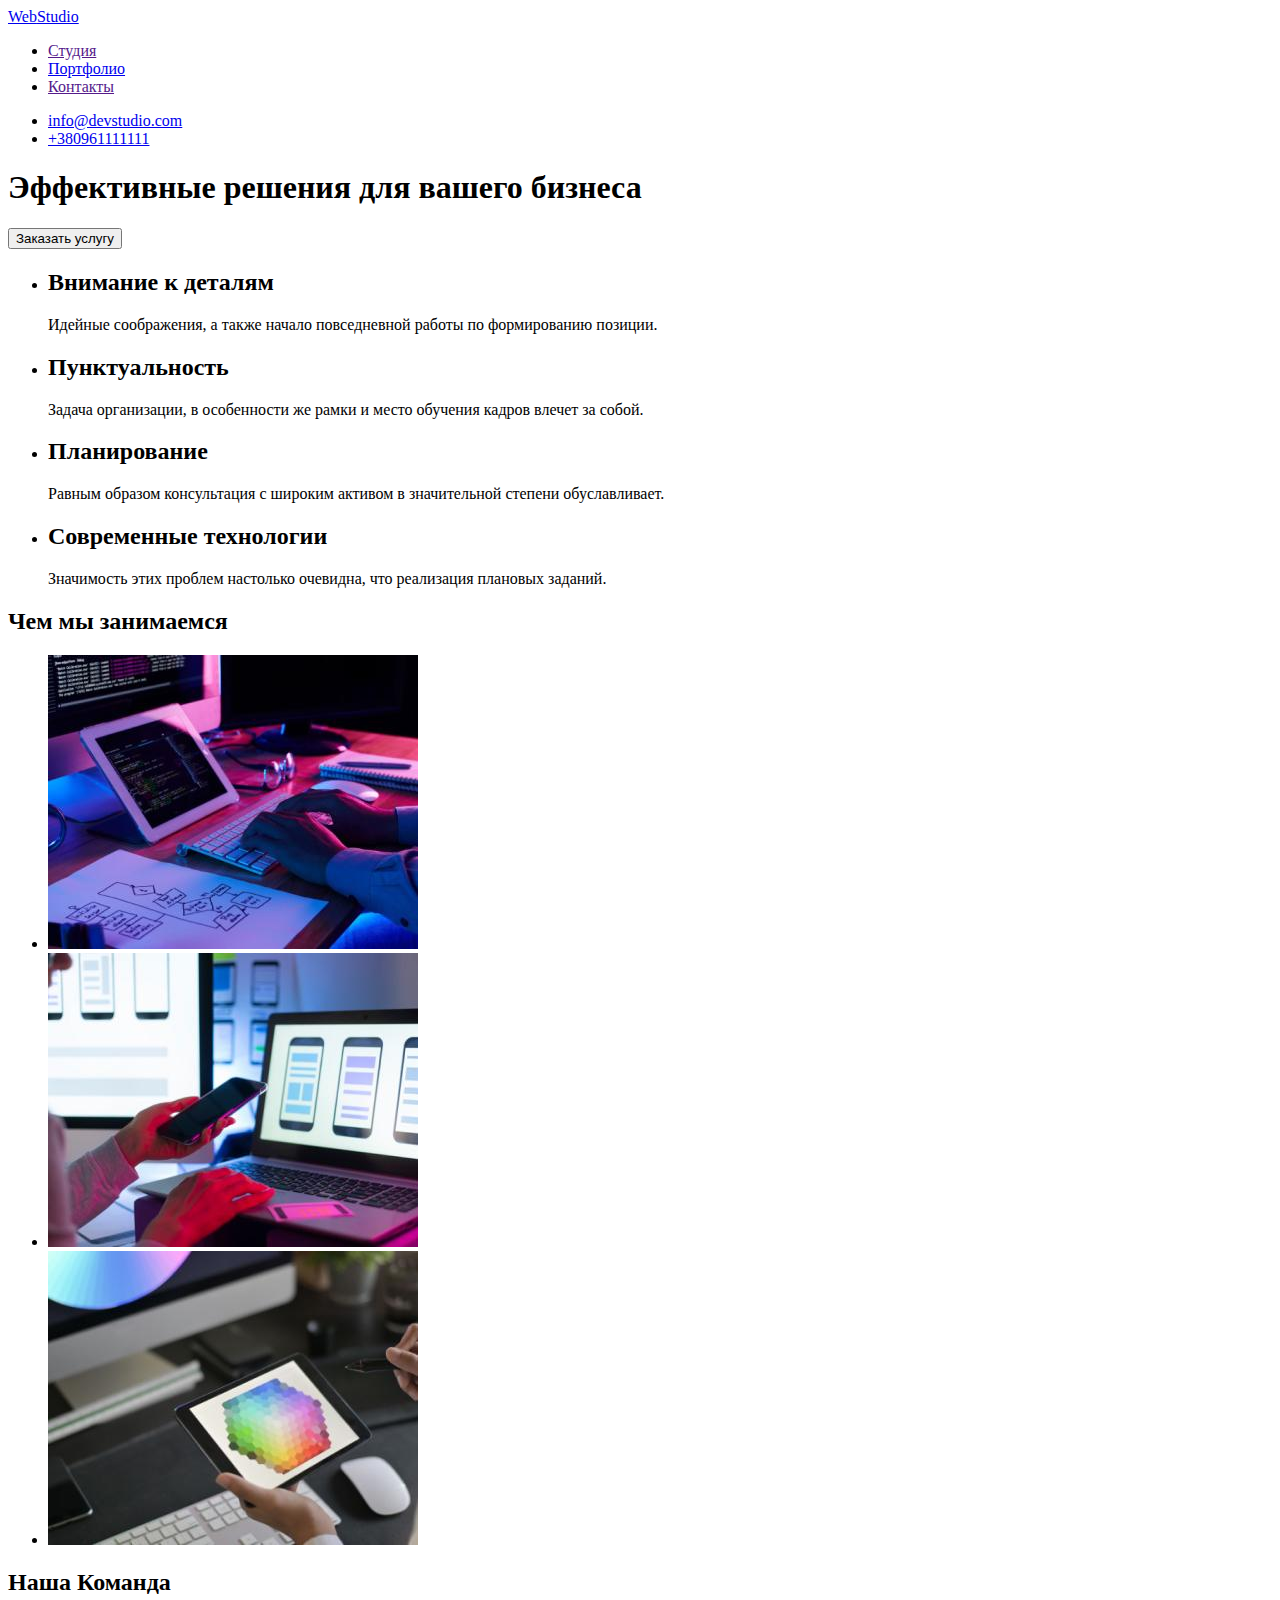
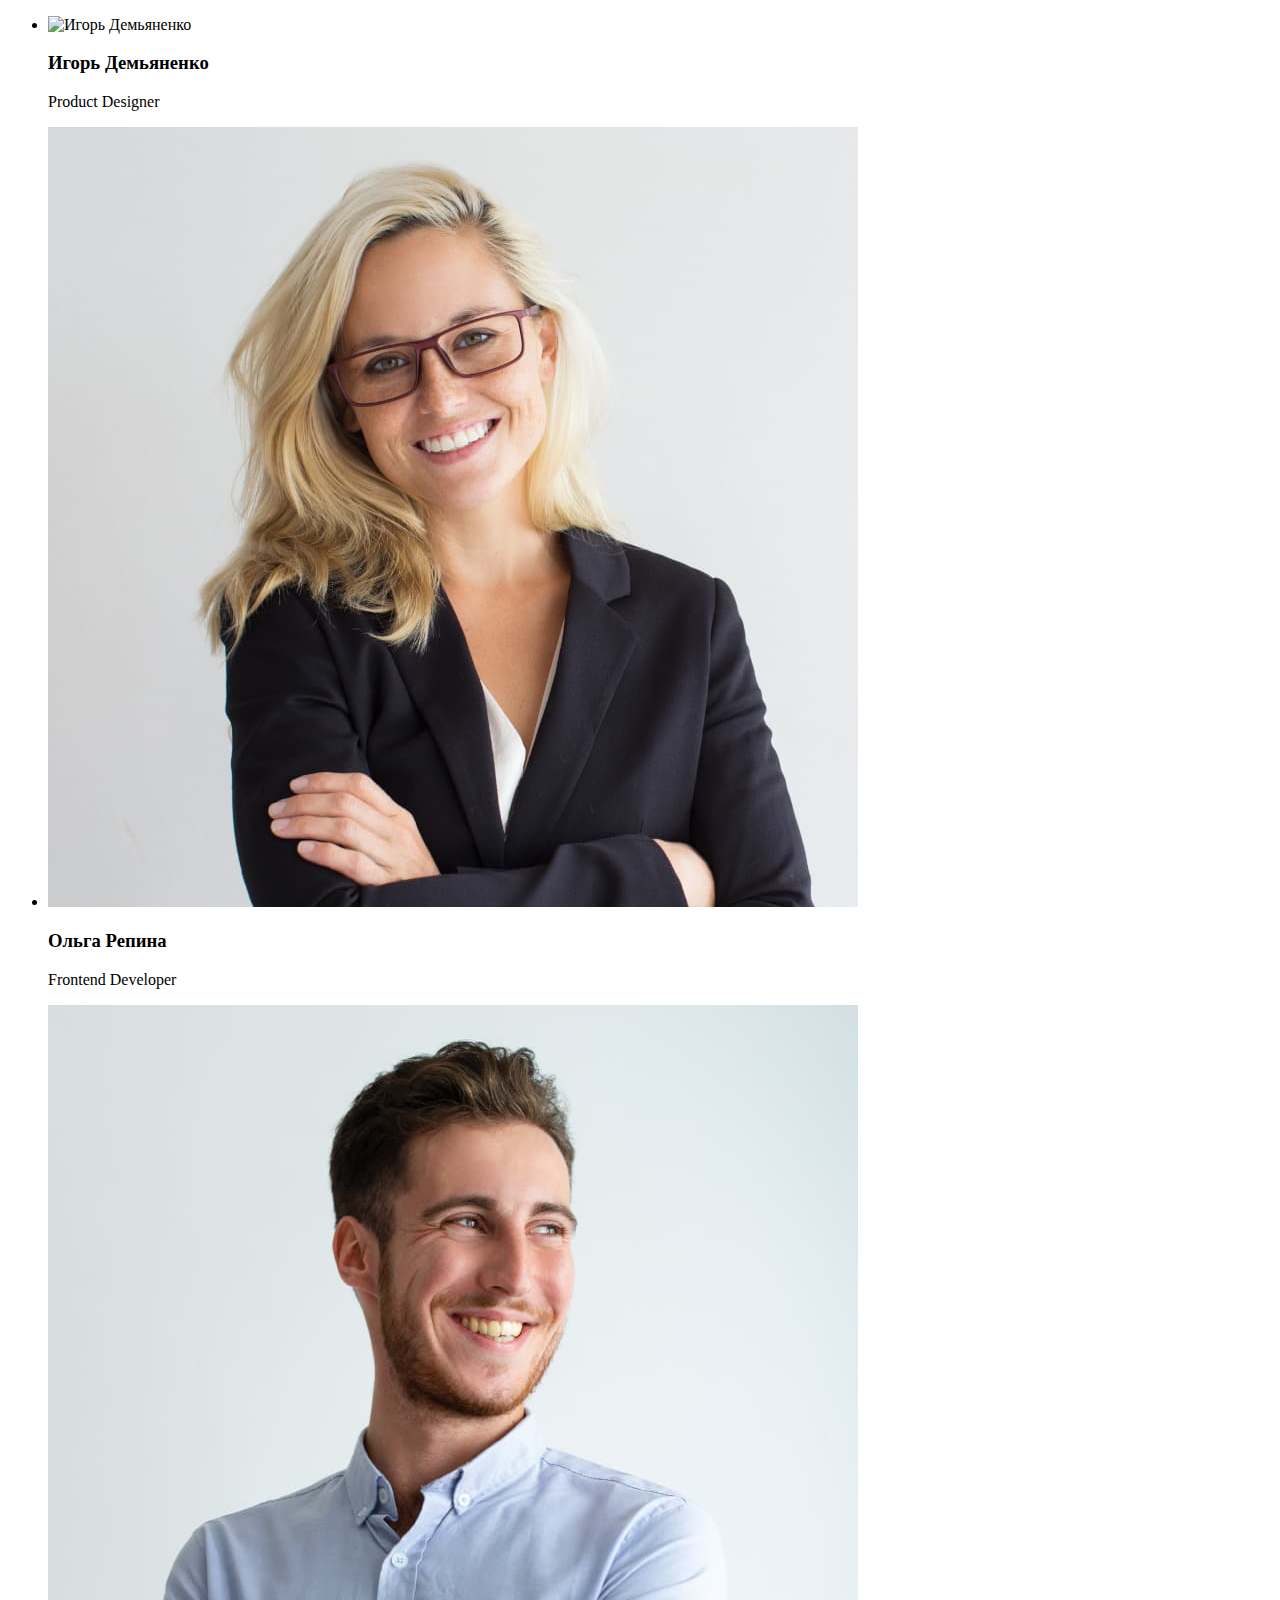
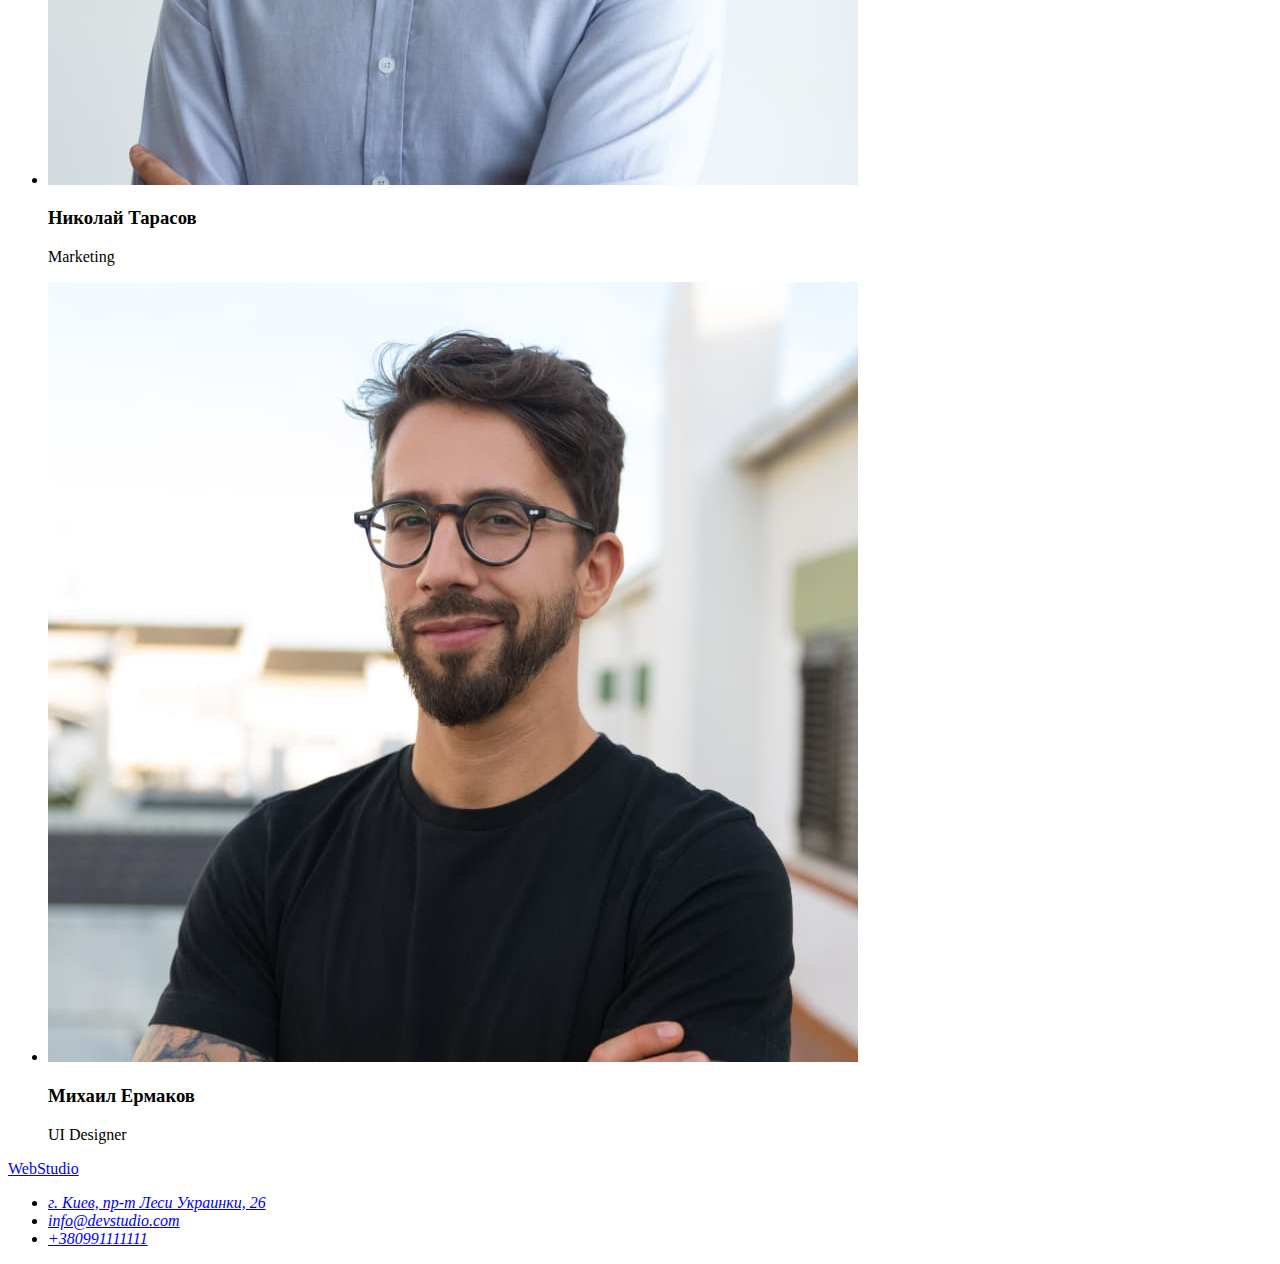
==== index.html @ 1cb9716e "Create index.html" ====
<!DOCTYPE html>
<html lang="ru">

<head>
    <meta charset="UTF-8">
    <meta http-equiv="X-UA-Compatible" content="IE=edge">
    <meta name="viewport" content="width=device-width, initial-scale=1.0">
    <title>Вебстудия полного цикла</title>
    <link rel="preconnect" href="https://fonts.googleapis.com">
    <link rel="preconnect" href="https://fonts.gstatic.com" crossorigin>
    <link
        href="https://fonts.googleapis.com/css2?family=Raleway:wght@700&family=Roboto:ital,wght@0,400;0,500;0,700;0,900;1,400;1,500&display=swap"
        rel="stylesheet">

    <link rel="stylesheet" href="https://cdnjs.cloudflare.com/ajax/libs/modern-normalize/1.1.0/modern-normalize.min.css"
        integrity="sha512-wpPYUAdjBVSE4KJnH1VR1HeZfpl1ub8YT/NKx4PuQ5NmX2tKuGu6U/JRp5y+Y8XG2tV+wKQpNHVUX03MfMFn9Q=="
        crossorigin="anonymous" referrerpolicy="no-referrer" />

    <link rel="stylesheet" href="./css/styles.css">
</head>

<body>

    <header class="header">
        <div class="container header-container">
            <nav class="header-nav">
                <a href="./index.html" lang="en" class="logo logo-header">Web<span>Studio</span></a>
                <ul class="nav-menu list">
                    <li><a class="nav-link link" href="">Студия</a></li>
                    <li><a class="nav-link link" href="./portfolio.html">Портфолио</a></li>
                    <li><a class="nav-link link" href="">Контакты</a></li>
                </ul>
            </nav>
            <div class="header-connect">
                <ul class="contact-menu header">
                    <li class="contact-menu list"><a class="header-mail link"
                            href="mailto:info@devstudio.com">info@devstudio.com</a></li>
                    <li class="contact-menu list"><a class="header-tel link" href="tel:+380961111111">+380961111111</a>
                    </li>
                </ul>
            </div>
        </div>
    </header>

    <main>
        <section class="Hero">
            <h1 class="hero-title">Эффективные решения для вашего бизнеса</h1>
            <button class="btn-light" type="button">Заказать услугу</button>
            <ul class="hero-list">
                <li class="hero-item">
                    <h2 class="pre-title">Внимание к деталям</h2>
                    <p class="after-title">Идейные соображения, а также начало повседневной работы по формированию
                        позиции.</p>
                </li>
                <li>
                    <h2 class="pre-title">Пунктуальность</h2>
                    <p class="after-title">Задача организации, в особенности же рамки и место обучения кадров влечет за
                        собой.</p>
                </li>
                <li class="hero-item">
                    <h2 class="pre-title">Планирование</h2>
                    <p class="after-title">Равным образом консультация с широким активом в значительной степени
                        обуславливает.</p>
                </li>
                <li class="hero-item">
                    <h2 class="pre-title">Современные технологии</h2>
                    <p class="after-title">Значимость этих проблем настолько очевидна, что реализация плановых заданий.
                    </p>
                </li>
            </ul>
        </section>

        <section>
            <h2 class="visually-title">Чем мы занимаемся</h2>
            <ul class="gallery-list list">
                <li class="gallery-item">
                    <img class="gallery-link link" src="./Images/stady1.jpg" alt="Разрабатываем программное обеспечение"
                        width="370" height="294">
                </li>
                <li class="gallery-item">
                    <img class="gallery-link link" src="./Images/stady2.jpg"
                        alt="Адаптируем програмное обеспечение под мобильные телефоны" width="370" height="294">
                </li>
                <li class="gallery-item">
                    <img class="gallery-link link" src="./Images/stady3.jpg" alt="Тестируем программное обеспечение"
                        width="370" height="294">
                </li>
            </ul>
        </section>
        <section>
            <h2 class="visually-title">Наша Команда</h2>
            <ul class="command-list list">
                <li class="command-item">
                    <img class="command-link link" src="./Images/ihor.jpg" alt="Игорь Демьяненко" width="810"
                        height="780">
                    <h3 class="command-name">Игорь Демьяненко</h3>
                    <p class="command-profession" lang="en">Product Designer</p>
                </li>
                <li class="command-item">
                    <img class="command-link link" src="./Images/olga.jpg" alt="Ольга Репина" width="810" height="780">
                    <h3 class="command-name">Ольга Репина</h3>
                    <p class="command-profession" lang="en">Frontend Developer</p>
                </li class="command-item">
                <li>
                    <img class="command-link link" src="./Images/nikolay.jpg" alt="Николай Тарасов" width="810"
                        height="780">
                    <h3 class="command-name">Николай Тарасов</h3>
                    <p class="command-profession" lang="en">Marketing</p>
                </li class="command-item">
                <li>
                    <img class="command-link link" src="./Images/mihail.jpg" alt="Михаил Ермаков" width="810"
                        height="780">
                    <h3 class="command-name">Михаил Ермаков</h3>
                    <p class="command-profession" lang="en">UI Designer</p>
                </li>
            </ul>
        </section>
        <footer class="footer">
            <a href="./index.html" lang="en" class="logo logo-header">Web<span>Studio</span></a>
            <address class="footer-adress">
                <ul class="contact-menu-footer">
                    <li class="footer-map list"><a class="footer-map link" href="https://goo.gl/maps/NYAGvsDjCZXEPNPM7"
                            target="_blank" rel="noopener noreferrer">г. Киев,
                            пр-т Леси Украинки, 26</a></li>
                    <li class="footer-mail list"><a class="footer-mail link"
                            href="mailto:info@devstudio.com">info@devstudio.com</a>
                    </li>
                    <li class="footer-tel list"><a class="footer-tel link" href="tel:+380991111111">+380991111111</a>
                    </li>
                </ul>
            </address>
        </footer>

    </main>
</body>

</html>
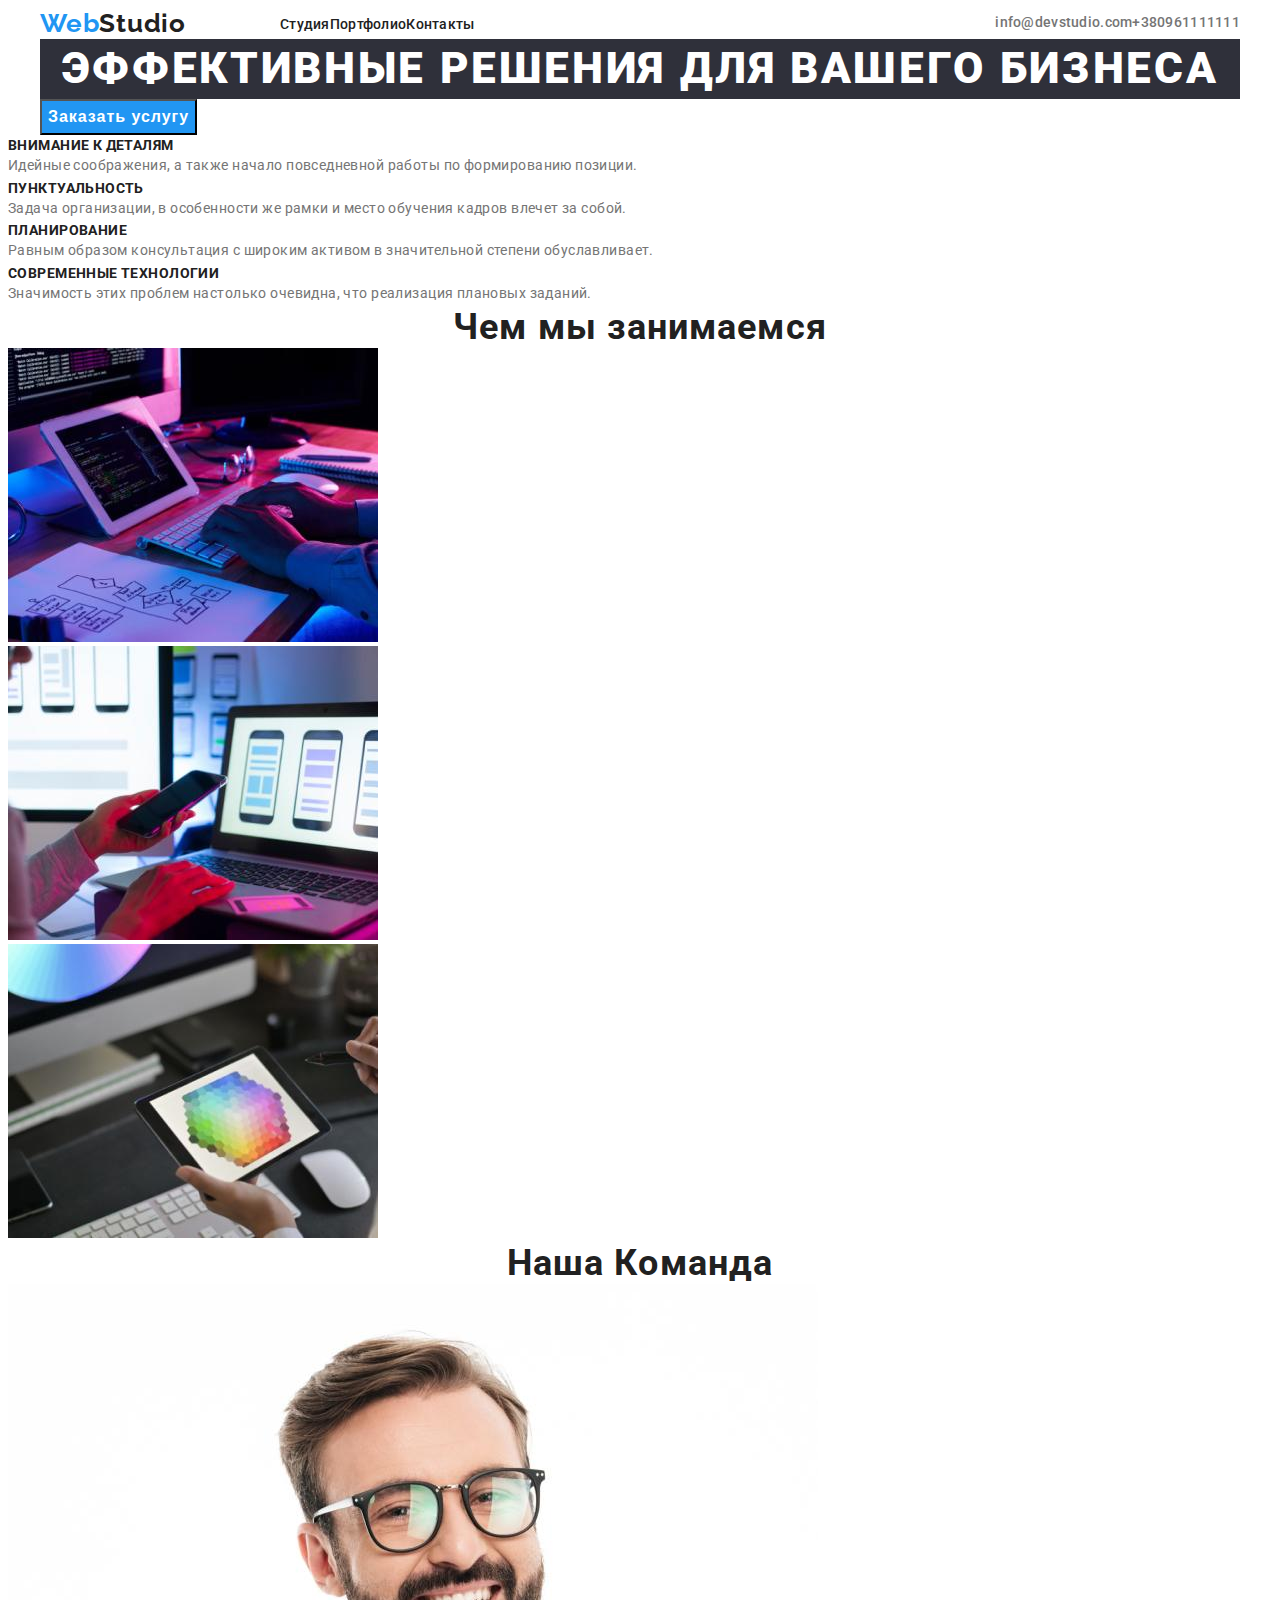
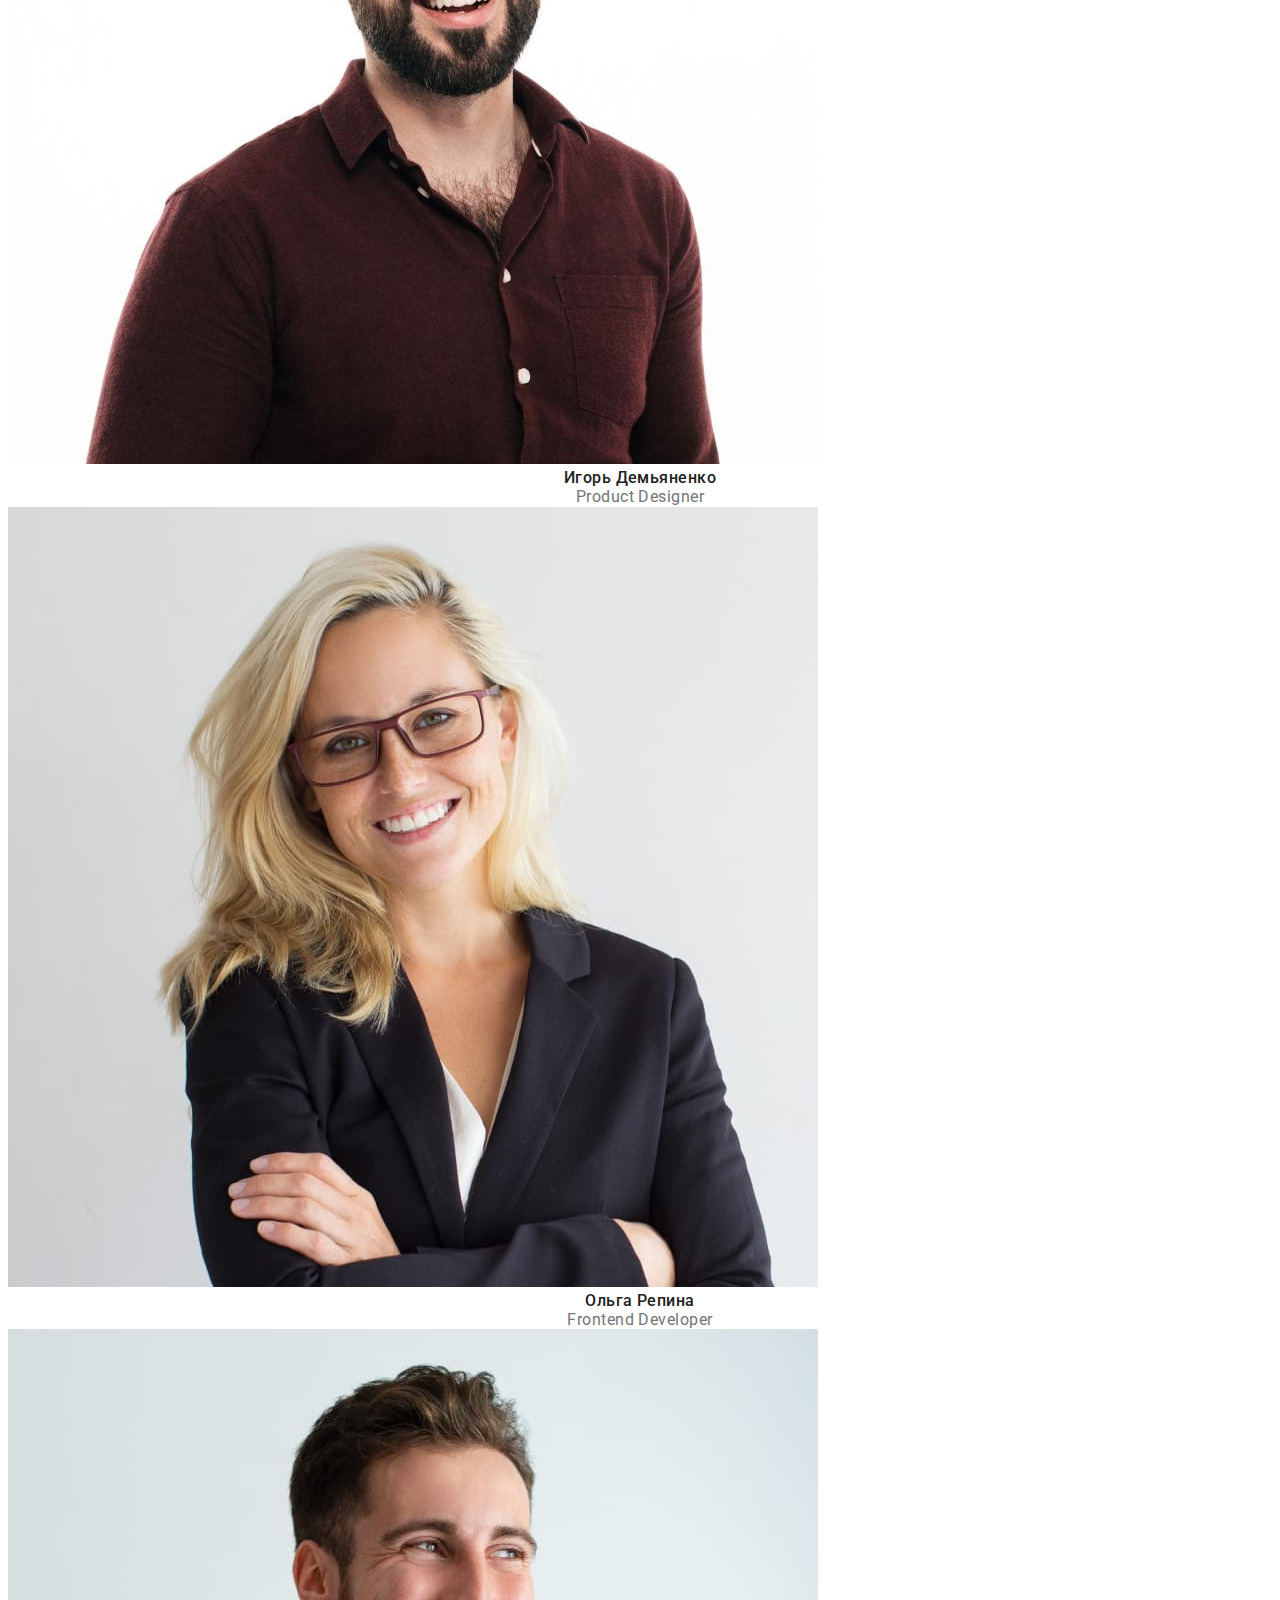
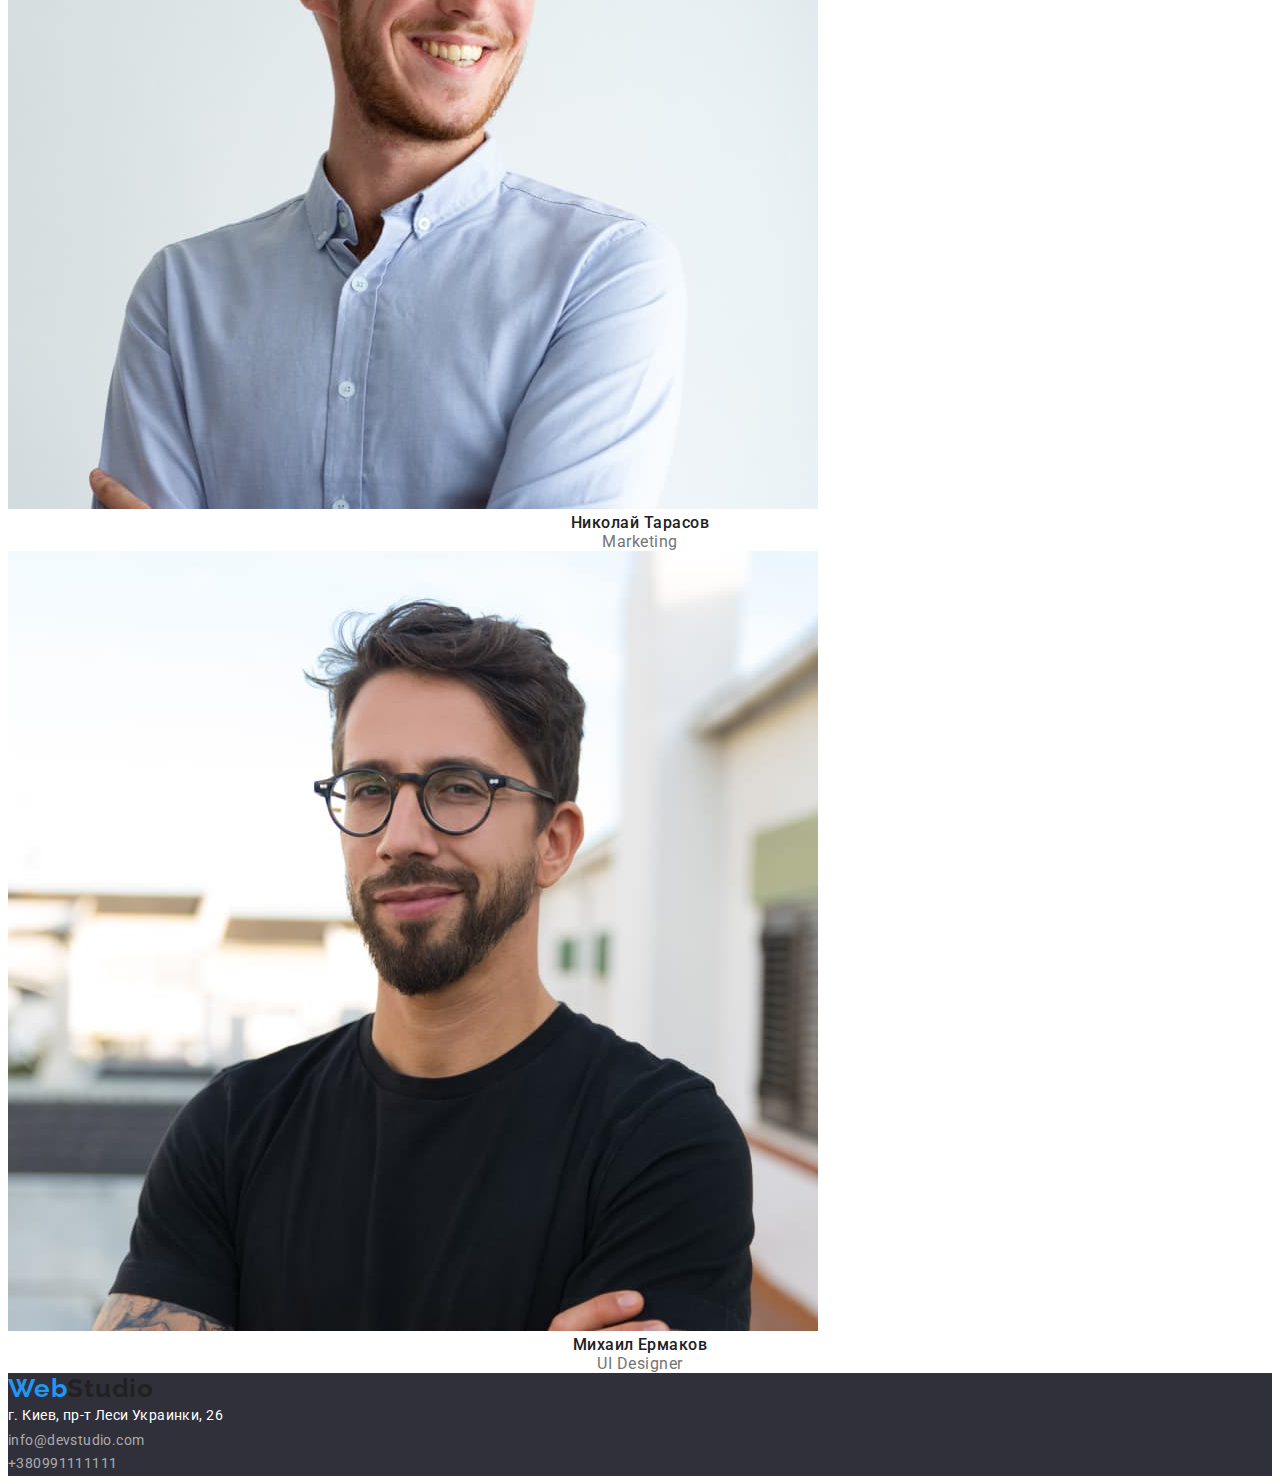
==== commit adf22dc2: "Update index.html" ====
--- a/index.html
+++ b/index.html
@@ -26,13 +26,13 @@
             <nav class="header-nav">
                 <a href="./index.html" lang="en" class="logo logo-header">Web<span>Studio</span></a>
                 <ul class="nav-menu list">
-                    <li><a class="nav-link link" href="">Студия</a></li>
-                    <li><a class="nav-link link" href="./portfolio.html">Портфолио</a></li>
-                    <li><a class="nav-link link" href="">Контакты</a></li>
+                    <li class="menu-item"><a class="nav-link link" href="">Студия</a></li>
+                    <li class="menu-item"><a class="nav-link link" href="./portfolio.html">Портфолио</a></li>
+                    <li class="menu-item"><a class="nav-link link" href="">Контакты</a></li>
                 </ul>
             </nav>
             <div class="header-connect">
-                <ul class="contact-menu header">
+                <ul class="contact-menu">
                     <li class="contact-menu list"><a class="header-mail link"
                             href="mailto:info@devstudio.com">info@devstudio.com</a></li>
                     <li class="contact-menu list"><a class="header-tel link" href="tel:+380961111111">+380961111111</a>
@@ -43,9 +43,11 @@
     </header>
 
     <main>
-        <section class="Hero">
-            <h1 class="hero-title">Эффективные решения для вашего бизнеса</h1>
-            <button class="btn-light" type="button">Заказать услугу</button>
+        <section class="hero">
+            <div class="container hero-container">
+            <h1 class="hero-title hero-after-title" >Эффективные решения для вашего бизнеса</h1>
+            <button class="btn-light hero-btn after-hero-btn" type="button">Заказать услугу</button>
+            </div>
             <ul class="hero-list">
                 <li class="hero-item">
                     <h2 class="pre-title">Внимание к деталям</h2>
--- a/css/styles.css
+++ b/css/styles.css
@@ -0,0 +1,294 @@
+:root {
+  --header-color: #212121;
+  --first-text-color: #212121;
+  --second-text-color: #757575;
+  --primary-title-color: #ffffff;
+  --second-title-color: #212121;
+  --accent-color: #2196f3;
+}
+p,
+h1,
+h2,
+h3,
+h4,
+h5,
+h6 {
+  margin: 0;
+}
+
+ul {
+  margin: 0;
+  padding: 0;
+}
+
+button {
+  cursor: pointer;
+}
+
+.list {
+  list-style: none;
+}
+.link {
+  text-decoration: none;
+}
+/*----------------------------- Button--------------------------------- */
+.button:focus,
+.button:hover {
+  color: var(--accent-color);
+}
+
+.btn-light:hover,
+.btn-light:focus,
+.btn-light {
+  cursor: pointer;
+}
+.button {
+  cursor: pointer;
+}
+.btn-black {
+  font-weight: 500;
+  font-size: 16px;
+  line-height: 1.63;
+  text-align: center;
+  letter-spacing: 0.03em;
+  color: var(--second-title-color);
+  background-color: var(--primary-title-color);
+}
+
+.btn-light {
+  font-weight: bold;
+  font-size: 16px;
+  line-height: 1.87;
+  display: flex;
+  align-items: center;
+  text-align: center;
+  letter-spacing: 0.06em;
+  color: var(--primary-title-color);
+  background-color: var(--accent-color);
+}
+
+.nav-menu .current {
+  color: var(--accent-color);
+}
+
+/*---------Header------------------- */
+
+.logo {
+  font-family: Raleway;
+  font-weight: 700;
+  font-size: 26px;
+  line-height: 1.19;
+  letter-spacing: 0.03em;
+  color: var(--accent-color);
+}
+.logo span {
+  color: var(--header-color);
+}
+
+.logo {
+  text-decoration: none;
+}
+
+body {
+  font-family: 'Roboto', sans-serif;
+}
+
+.container {
+  width: 1200px;
+  padding-left: 15px;
+  padding-right: 15px;
+  margin: 0 auto 0 auto;
+}
+
+.header-container {
+  display: flex;
+  align-items: center;
+}
+
+.header-connect {
+  margin-left: auto;
+}
+
+.contact-menu {
+  display: flex;
+}
+
+.nav-menu {
+  display: flex;
+}
+
+.header-nav {
+  display: flex;
+  align-items: center;
+}
+
+.logo-header {
+  margin-right: 94px;
+}
+.nav-link {
+  font-weight: 500;
+  font-size: 14px;
+  line-height: 1.14;
+  letter-spacing: 0.02em;
+  color: var(--header-color);
+}
+
+.nav-link:focus,
+.nav-link:hover {
+  color: var(--accent-color);
+}
+
+.header-tel {
+  font-weight: 500;
+  font-size: 14px;
+  line-height: 1.14;
+  letter-spacing: 0.02em;
+  color: var(--second-text-color);
+}
+
+.header-mail {
+  font-weight: 500;
+  font-size: 14px;
+  line-height: 1.14;
+  letter-spacing: 0.02em;
+  color: var(--second-text-color);
+}
+
+.header-tel:hover,
+.header-tel:focus {
+  color: var(--accent-color);
+}
+
+.header-mail:hover,
+.header-mail:focus {
+  color: var(--accent-color);
+}
+
+/* ---------------Hero--------------------*/
+.hero-title {
+  font-weight: 900;
+  font-size: 44px;
+  line-height: 1.36;
+  text-align: center;
+  letter-spacing: 0.06em;
+  text-transform: uppercase;
+  color: var(--primary-title-color);
+}
+
+.hero-title {
+  background-color: #2f303a;
+}
+
+.pre-title {
+  font-weight: bold;
+  font-size: 14px;
+  line-height: 1.14;
+  letter-spacing: 0.03em;
+  text-transform: uppercase;
+  color: var(--second-title-color);
+}
+
+.after-title {
+  font-weight: normal;
+  font-size: 14px;
+  line-height: 1.71;
+  letter-spacing: 0.03em;
+  color: var(--second-text-color);
+}
+
+/*--------------------------section--------------------------------*/
+.visually-title {
+  font-weight: bold;
+  font-size: 36px;
+  line-height: 1.17;
+  text-align: center;
+  letter-spacing: 0.03em;
+  color: var(--second-title-color);
+}
+.command-name {
+  font-weight: 500;
+  font-size: 16px;
+  line-height: 1.19;
+  text-align: center;
+  letter-spacing: 0.03em;
+
+  color: var(--second-title-color);
+}
+
+.command-profession {
+  font-weight: normal;
+  font-size: 16px;
+  line-height: 1.19;
+  text-align: center;
+  letter-spacing: 0.03em;
+  color: var(--second-text-color);
+}
+
+/*--------------------footer--------------------------------*/
+
+.footer-adress {
+  font-style: inherit;
+}
+
+.footer-map {
+  font-weight: normal;
+  font-size: 14px;
+  line-height: 1.71;
+  letter-spacing: 0.03em;
+  color: var(--primary-title-color);
+}
+
+.footer-mail {
+  font-weight: normal;
+  font-size: 14px;
+  line-height: 24px;
+  letter-spacing: 0.03em;
+  color: rgba(255, 255, 255, 0.6);
+}
+
+.footer-tel {
+  font-weight: normal;
+  font-size: 14px;
+  line-height: 1.71;
+  letter-spacing: 0.03em;
+  color: rgba(255, 255, 255, 0.6);
+}
+
+.footer-map:focus,
+.footer-map:hover {
+  color: var(--accent-color);
+}
+
+.footer-mail:focus,
+.footer-mail:hover {
+  color: var(--accent-color);
+}
+
+.footer-tel:focus,
+.footer-tel:hover {
+  color: var(--accent-color);
+}
+
+.footer {
+  background-color: #2f303a;
+}
+
+/* --------------------------portfolio-------------------------- */
+
+/* ------------------main-menu---------------------------------- */
+
+.menu-title {
+  font-weight: bold;
+  font-size: 18px;
+  line-height: 2;
+  letter-spacing: 0.06em;
+  color: var(--second-title-color);
+}
+
+.menu-subtitle {
+  font-weight: normal;
+  font-size: 16px;
+  line-height: 1.88;
+  letter-spacing: 0.03em;
+  color: var(--second-text-color);
+}
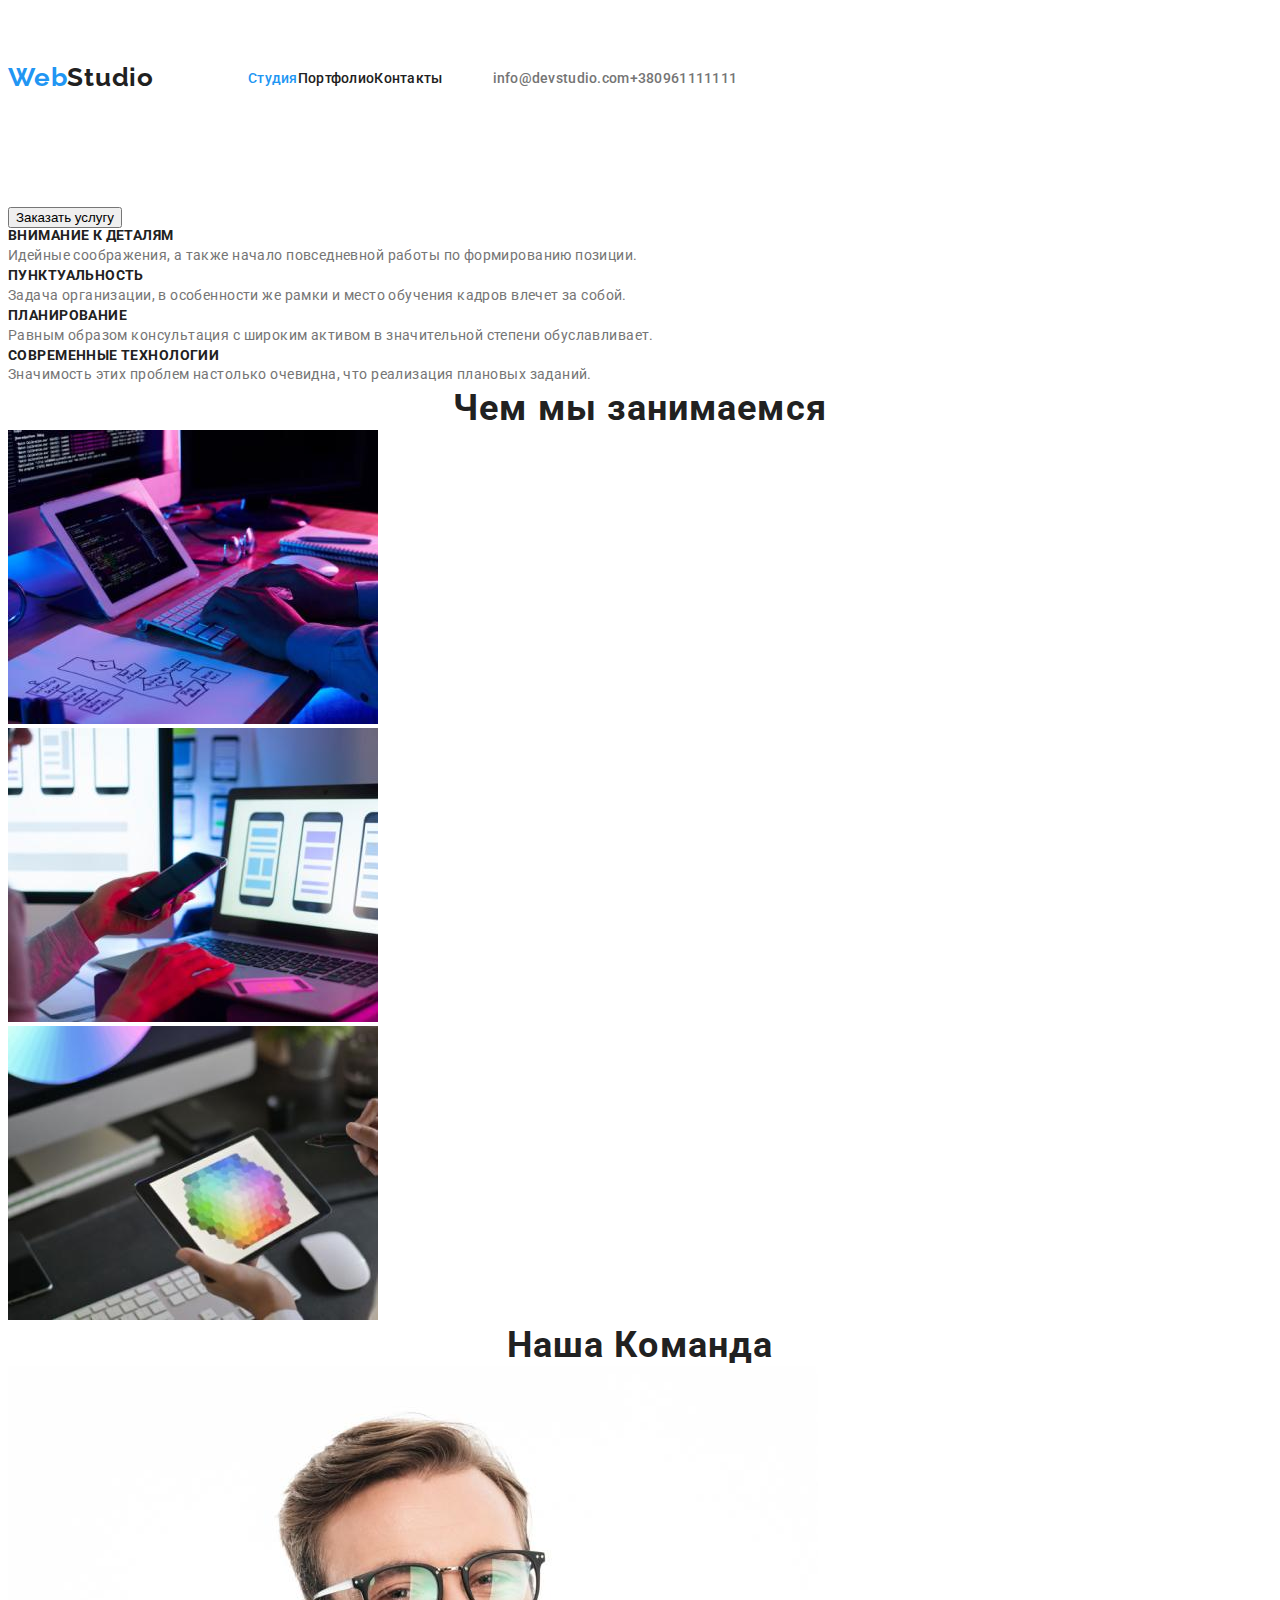
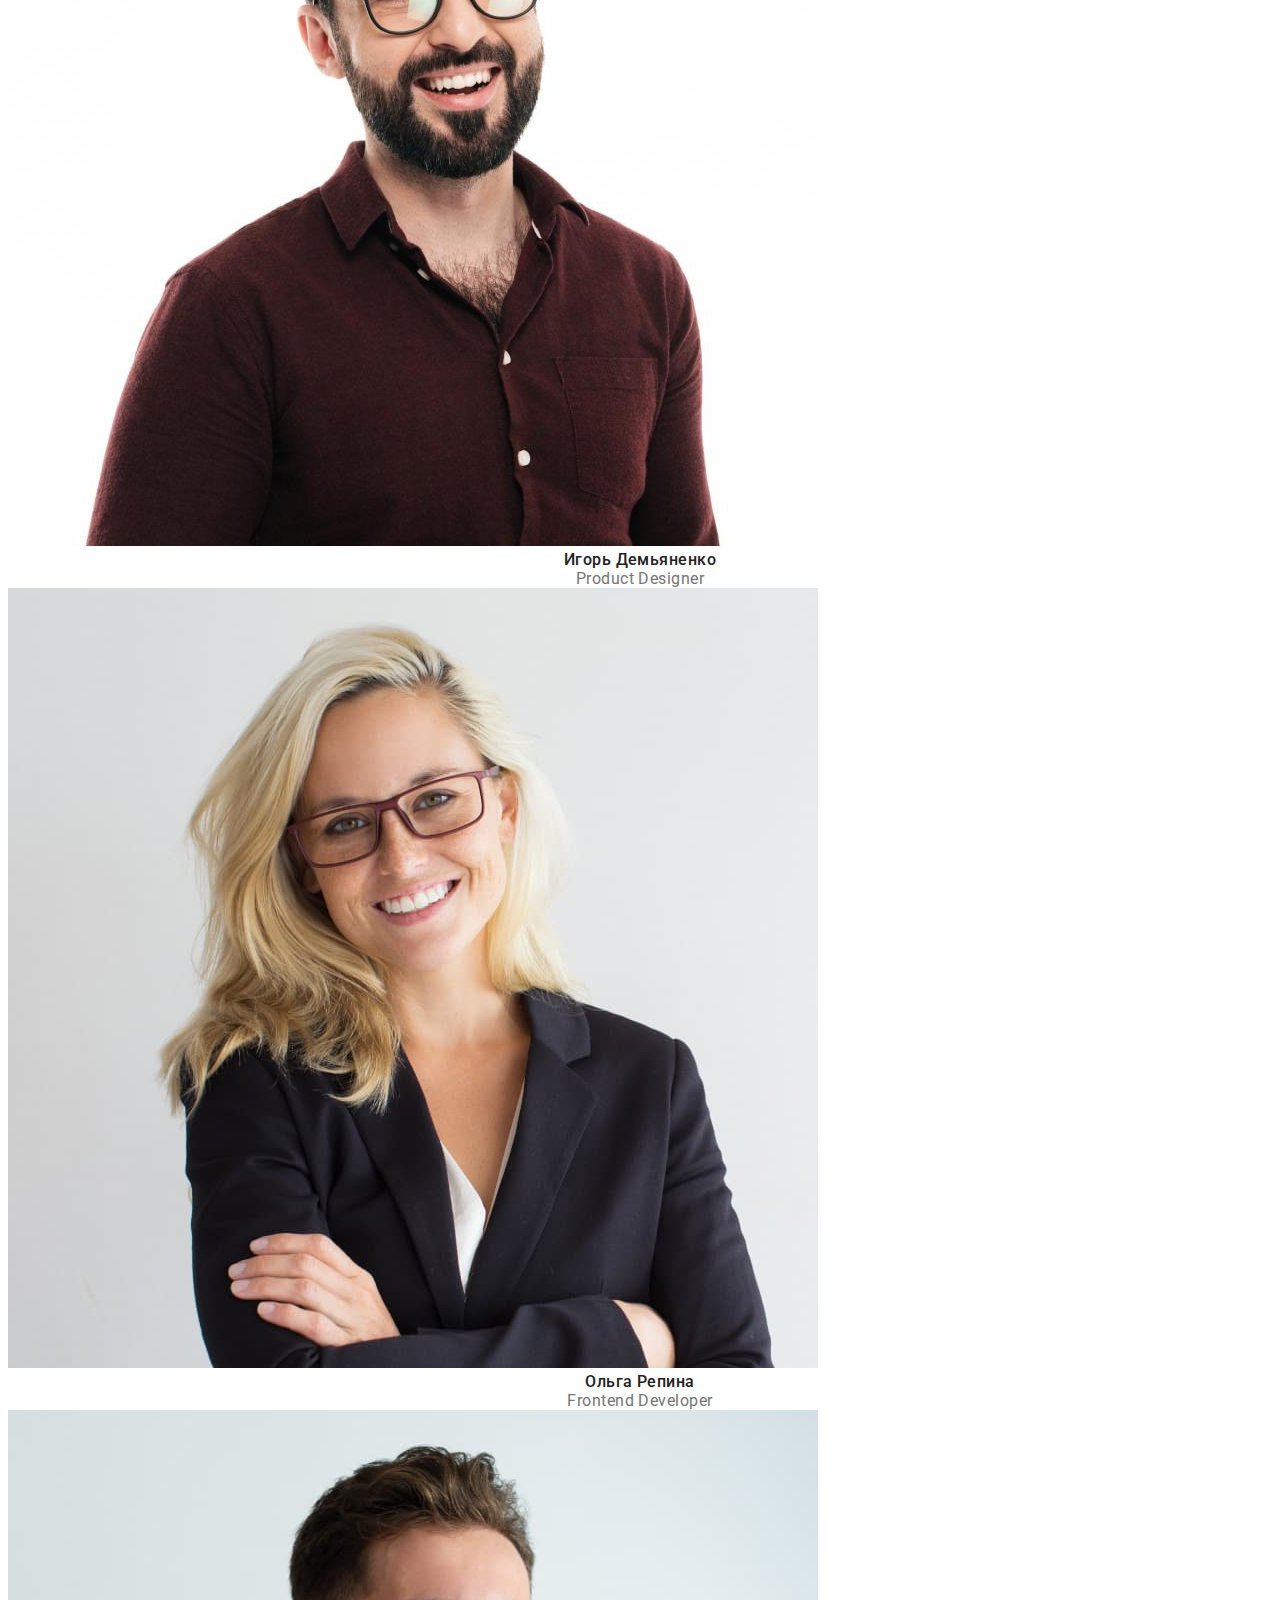
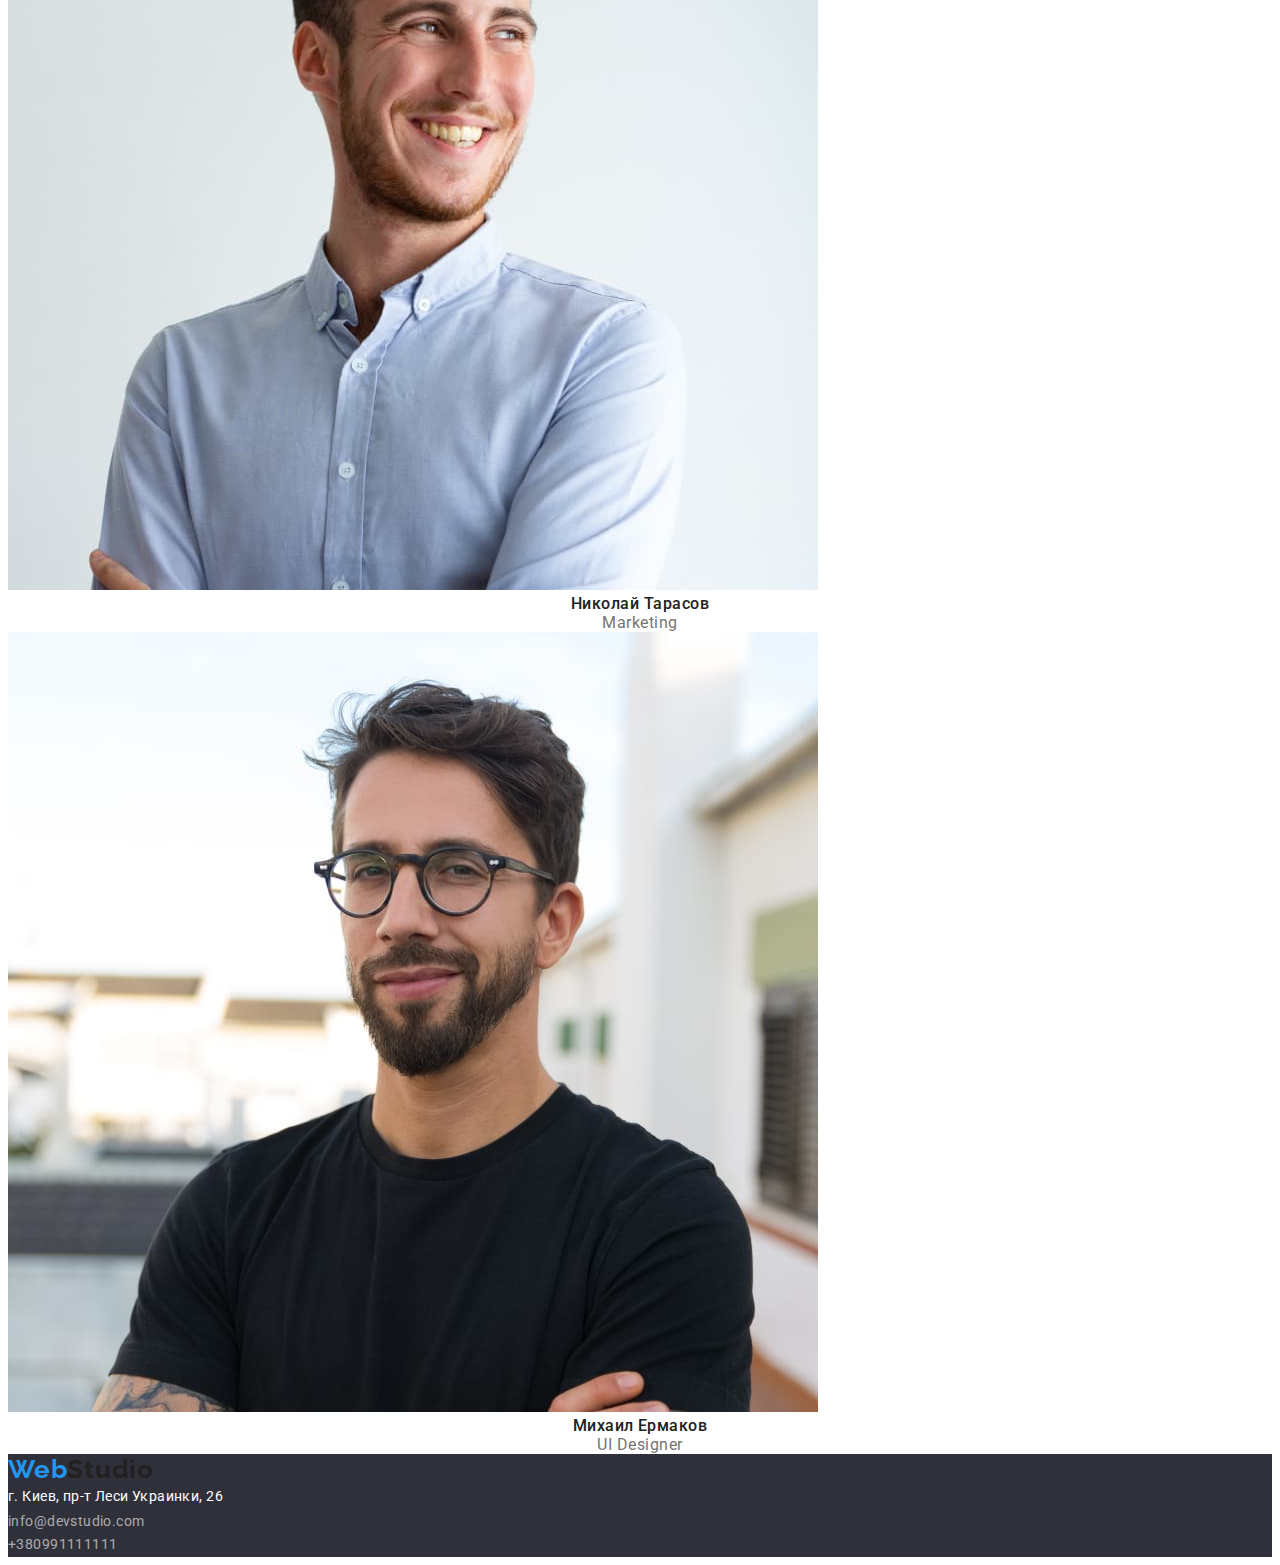
==== commit f527a1d2: "Update index.html" ====
--- a/index.html
+++ b/index.html
@@ -8,71 +8,72 @@
     <title>Вебстудия полного цикла</title>
     <link rel="preconnect" href="https://fonts.googleapis.com">
     <link rel="preconnect" href="https://fonts.gstatic.com" crossorigin>
+    <link rel="preconnect" href="https://fonts.googleapis.com">
+    <link rel="preconnect" href="https://fonts.gstatic.com" crossorigin>
     <link
-        href="https://fonts.googleapis.com/css2?family=Raleway:wght@700&family=Roboto:ital,wght@0,400;0,500;0,700;0,900;1,400;1,500&display=swap"
+        href="https://fonts.googleapis.com/css2?family=Oleo+Script&family=Raleway:wght@700&family=Roboto:wght@400;500;700;900&display=swap"
         rel="stylesheet">
-
-    <link rel="stylesheet" href="https://cdnjs.cloudflare.com/ajax/libs/modern-normalize/1.1.0/modern-normalize.min.css"
-        integrity="sha512-wpPYUAdjBVSE4KJnH1VR1HeZfpl1ub8YT/NKx4PuQ5NmX2tKuGu6U/JRp5y+Y8XG2tV+wKQpNHVUX03MfMFn9Q=="
-        crossorigin="anonymous" referrerpolicy="no-referrer" />
-
+        <link rel="stylesheet" href="https://cdnjs.cloudflare.com/ajax/libs/modern-normalize/1.1.0/modern-normalize.min.css"
+            integrity="sha512-wpPYUAdjBVSE4KJnH1VR1HeZfpl1ub8YT/NKx4PuQ5NmX2tKuGu6U/JRp5y+Y8XG2tV+wKQpNHVUX03MfMFn9Q=="
+            crossorigin="anonymous" referrerpolicy="no-referrer" />
     <link rel="stylesheet" href="./css/styles.css">
 </head>
-
 <body>
-
     <header class="header">
-        <div class="container header-container">
-            <nav class="header-nav">
-                <a href="./index.html" lang="en" class="logo logo-header">Web<span>Studio</span></a>
-                <ul class="nav-menu list">
-                    <li class="menu-item"><a class="nav-link link" href="">Студия</a></li>
-                    <li class="menu-item"><a class="nav-link link" href="./portfolio.html">Портфолио</a></li>
-                    <li class="menu-item"><a class="nav-link link" href="">Контакты</a></li>
-                </ul>
-            </nav>
-            <div class="header-connect">
-                <ul class="contact-menu">
-                    <li class="contact-menu list"><a class="header-mail link"
-                            href="mailto:info@devstudio.com">info@devstudio.com</a></li>
-                    <li class="contact-menu list"><a class="header-tel link" href="tel:+380961111111">+380961111111</a>
-                    </li>
-                </ul>
-            </div>
+        <div class="container"> 
+                <nav class="header-nav nav-container">
+                    <a href="./index.html" lang="en" class="logo logo-header">Web<span>Studio</span></a>
+            <ul class="nav-menu list">
+                <li class="nav-item"><a class="nav-link link current" href="./index.html">Студия</a></li>
+                <li class="nav-item"><a class="nav-link link" href="./portfolio.html">Портфолио</a></li>
+                <li class="nav-item"><a class="nav-link link" href="#">Контакты</a></li>
+            </ul>
+               </nav>     
+        <ul class="contact-menu header contact-container">
+            <li class="contact-item list"><a class="header-mail link"
+                    href="mailto:info@devstudio.com">info@devstudio.com</a></li>
+            <li class="contact-item list"><a class="header-tel link" href="tel:+380961111111">+380961111111</a></li>
+        </ul>
         </div>
     </header>
-
-    <main>
-        <section class="hero">
-            <div class="container hero-container">
-            <h1 class="hero-title hero-after-title" >Эффективные решения для вашего бизнеса</h1>
-            <button class="btn-light hero-btn after-hero-btn" type="button">Заказать услугу</button>
+<main>
+        <section class="Hero">
+            <div class="hero-holder">
+                <h1 class="hero-title">Эффективные решения для вашего бизнеса</h1>
+                <button class="hero-btn" type="button">Заказать услугу</button>
             </div>
-            <ul class="hero-list">
-                <li class="hero-item">
-                    <h2 class="pre-title">Внимание к деталям</h2>
+        </section>
+        <section class="after-hero">
+            <h2 style="display: none;">Lorem, ipsum dolor sit amet consectetur adipisicing elit. Libero quae ullam
+                ratione aperiam
+                aliquid distinctio tenetur consequuntur consectetur, beatae illo nam, dolore iure inventore mollitia
+                culpa quia iste
+                at atque.</h2>
+            <ul class="hero-list list">
+                <li class="hero-item ">
+                    <h3 class="pre-title ">Внимание к деталям</h3>
                     <p class="after-title">Идейные соображения, а также начало повседневной работы по формированию
                         позиции.</p>
                 </li>
                 <li>
-                    <h2 class="pre-title">Пунктуальность</h2>
+                    <h3 class="pre-title">Пунктуальность</h3>
                     <p class="after-title">Задача организации, в особенности же рамки и место обучения кадров влечет за
                         собой.</p>
                 </li>
                 <li class="hero-item">
-                    <h2 class="pre-title">Планирование</h2>
+                    <h3 class="pre-title">Планирование</h3>
                     <p class="after-title">Равным образом консультация с широким активом в значительной степени
                         обуславливает.</p>
                 </li>
                 <li class="hero-item">
-                    <h2 class="pre-title">Современные технологии</h2>
+                    <h3 class="pre-title">Современные технологии</h3>
                     <p class="after-title">Значимость этих проблем настолько очевидна, что реализация плановых заданий.
                     </p>
                 </li>
             </ul>
         </section>
 
-        <section>
+        <section class="visually">
             <h2 class="visually-title">Чем мы занимаемся</h2>
             <ul class="gallery-list list">
                 <li class="gallery-item">
@@ -118,7 +119,7 @@
             </ul>
         </section>
         <footer class="footer">
-            <a href="./index.html" lang="en" class="logo logo-header">Web<span>Studio</span></a>
+            <a href="./index.html" lang="en" class="logo logo-footer">Web<span>Studio</span></a>
             <address class="footer-adress">
                 <ul class="contact-menu-footer">
                     <li class="footer-map list"><a class="footer-map link" href="https://goo.gl/maps/NYAGvsDjCZXEPNPM7"
--- a/css/styles.css
+++ b/css/styles.css
@@ -58,17 +58,13 @@
 .btn-light {
   font-weight: bold;
   font-size: 16px;
-  line-height: 1.87;
+  line-height: 1.88;
   display: flex;
   align-items: center;
   text-align: center;
   letter-spacing: 0.06em;
   color: var(--primary-title-color);
   background-color: var(--accent-color);
-}
-
-.nav-menu .current {
-  color: var(--accent-color);
 }
 
 /*---------Header------------------- */
@@ -89,20 +85,27 @@
   text-decoration: none;
 }
 
+.nav-menu .current {
+  color: var(--accent-color);
+}
+
 body {
   font-family: 'Roboto', sans-serif;
 }
 
-.container {
+.header-container {
   width: 1200px;
   padding-left: 15px;
   padding-right: 15px;
   margin: 0 auto 0 auto;
 }
-
-.header-container {
+.container {
   display: flex;
   align-items: center;
+}
+.header {
+  padding-top: 30px;
+  padding-bottom: 30px;
 }
 
 .header-connect {
@@ -110,7 +113,15 @@
 }
 
 .contact-menu {
-  display: flex;
+  margin-left: 50px;
+}
+
+.contact-menu {
+  display: flex;
+}
+
+.menu-item:not(:last-child) {
+  margin-right: 50px;
 }
 
 .nav-menu {
@@ -165,6 +176,21 @@
 }
 
 /* ---------------Hero--------------------*/
+
+.hero-container {
+  background-color: #2f303a;
+  display: flex;
+  margin: 0 auto;
+  flex-grow: 1;
+  text-align: center;
+}
+
+.hero-after-title {
+  width: 696px;
+  height: 120px;
+  text-align: center;
+}
+
 .hero-title {
   font-weight: 900;
   font-size: 44px;
@@ -173,10 +199,6 @@
   letter-spacing: 0.06em;
   text-transform: uppercase;
   color: var(--primary-title-color);
-}
-
-.hero-title {
-  background-color: #2f303a;
 }
 
 .pre-title {
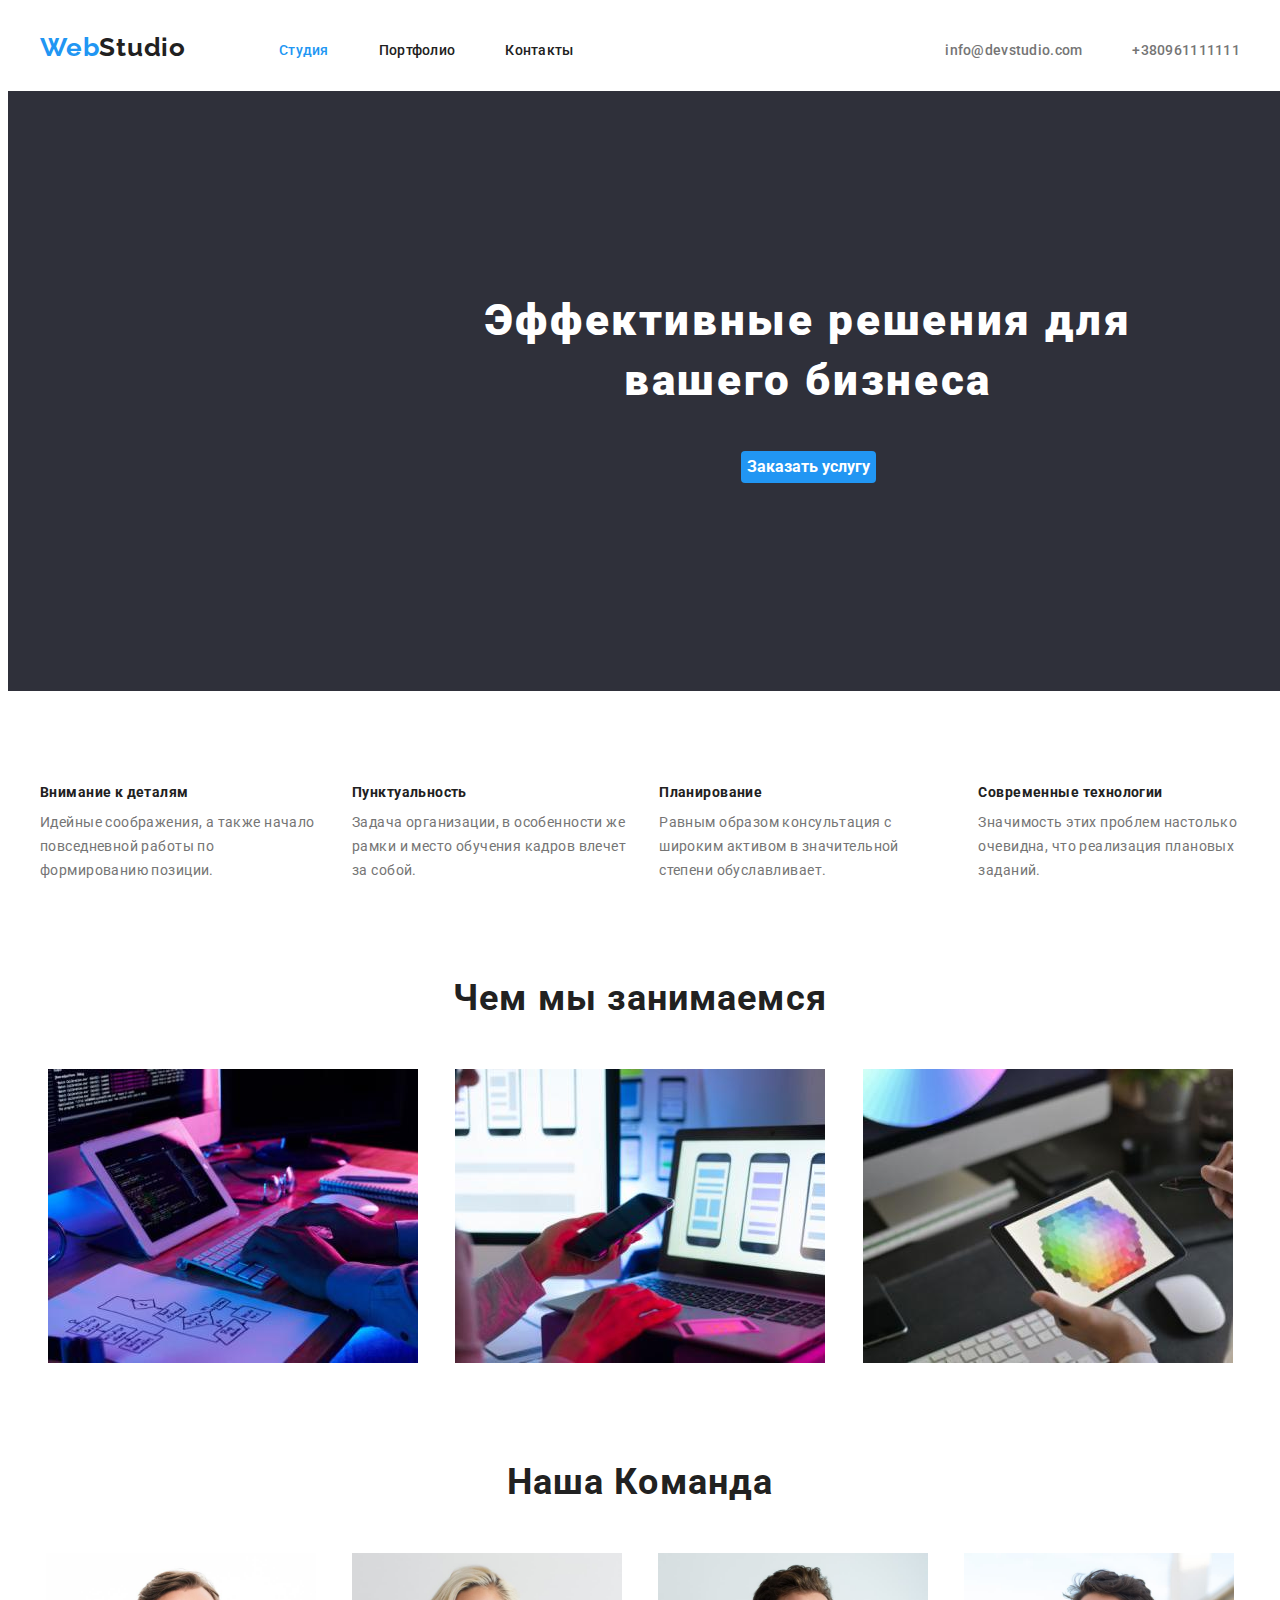
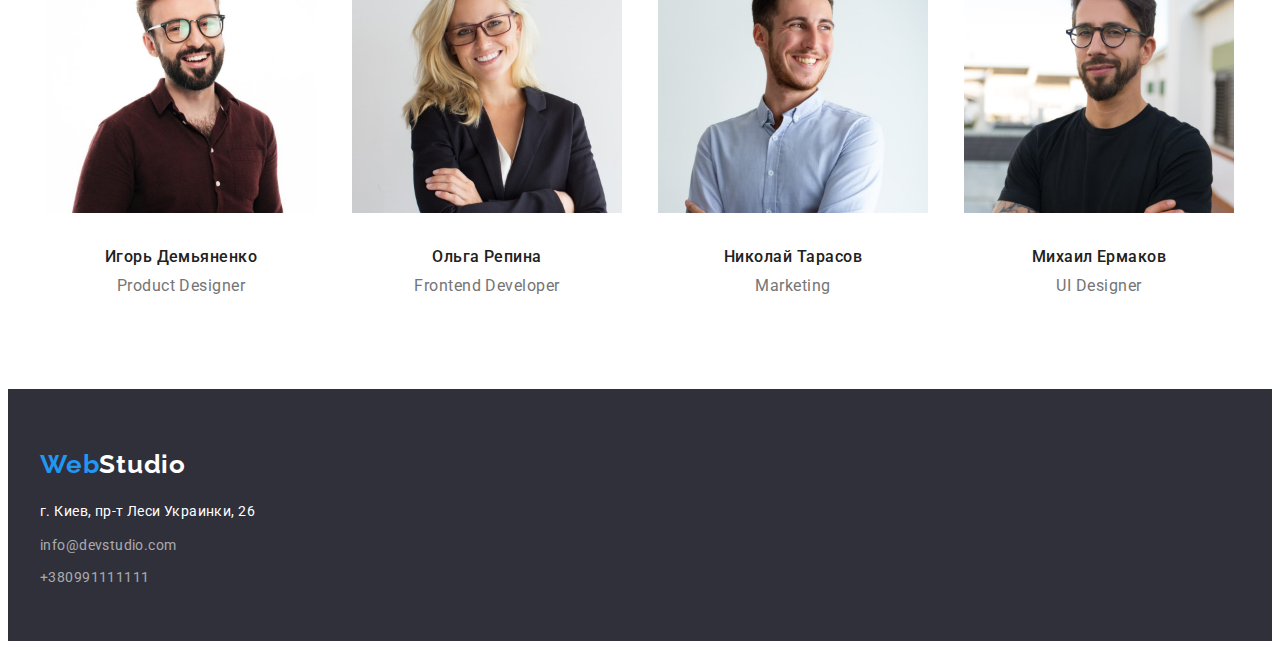
==== commit 75506afb: "Update index.html" ====
--- a/index.html
+++ b/index.html
@@ -20,7 +20,7 @@
 </head>
 <body>
     <header class="header">
-        <div class="container"> 
+        <div class="header-container container"> 
                 <nav class="header-nav nav-container">
                     <a href="./index.html" lang="en" class="logo logo-header">Web<span>Studio</span></a>
             <ul class="nav-menu list">
@@ -38,12 +38,13 @@
     </header>
 <main>
         <section class="Hero">
-            <div class="hero-holder">
+            <div class="hero-container">
                 <h1 class="hero-title">Эффективные решения для вашего бизнеса</h1>
                 <button class="hero-btn" type="button">Заказать услугу</button>
             </div>
         </section>
         <section class="after-hero">
+            <div class="after-hero-container">
             <h2 style="display: none;">Lorem, ipsum dolor sit amet consectetur adipisicing elit. Libero quae ullam
                 ratione aperiam
                 aliquid distinctio tenetur consequuntur consectetur, beatae illo nam, dolore iure inventore mollitia
@@ -51,11 +52,11 @@
                 at atque.</h2>
             <ul class="hero-list list">
                 <li class="hero-item ">
-                    <h3 class="pre-title ">Внимание к деталям</h3>
+                    <h3 class="pre-title">Внимание к деталям</h3>
                     <p class="after-title">Идейные соображения, а также начало повседневной работы по формированию
                         позиции.</p>
                 </li>
-                <li>
+                <li class="hero-item">
                     <h3 class="pre-title">Пунктуальность</h3>
                     <p class="after-title">Задача организации, в особенности же рамки и место обучения кадров влечет за
                         собой.</p>
@@ -71,9 +72,11 @@
                     </p>
                 </li>
             </ul>
+            </div>
         </section>
 
         <section class="visually">
+            <div class="visually-container container">
             <h2 class="visually-title">Чем мы занимаемся</h2>
             <ul class="gallery-list list">
                 <li class="gallery-item">
@@ -89,36 +92,41 @@
                         width="370" height="294">
                 </li>
             </ul>
+            </div>
         </section>
         <section>
+            <div class="title-command container">
             <h2 class="visually-title">Наша Команда</h2>
             <ul class="command-list list">
-                <li class="command-item">
+                <li class="command-item command-gallery">
                     <img class="command-link link" src="./Images/ihor.jpg" alt="Игорь Демьяненко" width="810"
                         height="780">
                     <h3 class="command-name">Игорь Демьяненко</h3>
                     <p class="command-profession" lang="en">Product Designer</p>
                 </li>
-                <li class="command-item">
+                <li class="command-item command-gallery">
                     <img class="command-link link" src="./Images/olga.jpg" alt="Ольга Репина" width="810" height="780">
                     <h3 class="command-name">Ольга Репина</h3>
                     <p class="command-profession" lang="en">Frontend Developer</p>
-                </li class="command-item">
-                <li>
+                </li>
+                <li class="command-item command-gallery">
                     <img class="command-link link" src="./Images/nikolay.jpg" alt="Николай Тарасов" width="810"
                         height="780">
                     <h3 class="command-name">Николай Тарасов</h3>
                     <p class="command-profession" lang="en">Marketing</p>
-                </li class="command-item">
-                <li>
+                </li>
+                <li class="command-item command-gallery">
                     <img class="command-link link" src="./Images/mihail.jpg" alt="Михаил Ермаков" width="810"
                         height="780">
                     <h3 class="command-name">Михаил Ермаков</h3>
                     <p class="command-profession" lang="en">UI Designer</p>
                 </li>
             </ul>
+            </div>
         </section>
+        
         <footer class="footer">
+            <div class="footer-container container">
             <a href="./index.html" lang="en" class="logo logo-footer">Web<span>Studio</span></a>
             <address class="footer-adress">
                 <ul class="contact-menu-footer">
@@ -132,8 +140,8 @@
                     </li>
                 </ul>
             </address>
-        </footer>
-
+            </div>
+        </footer>        
     </main>
 </body>
 
--- a/css/styles.css
+++ b/css/styles.css
@@ -3,8 +3,9 @@
   --first-text-color: #212121;
   --second-text-color: #757575;
   --primary-title-color: #ffffff;
-  --second-title-color: #212121;
   --accent-color: #2196f3;
+  --backgraund-hero-color: #2f303a;
+  --hero-btn-backgraund-active: #188ce8;
 }
 p,
 h1,
@@ -21,55 +22,75 @@
   padding: 0;
 }
 
-button {
+.button {
   cursor: pointer;
 }
 
 .list {
   list-style: none;
 }
+
 .link {
   text-decoration: none;
 }
 /*----------------------------- Button--------------------------------- */
 .button:focus,
 .button:hover {
-  color: var(--accent-color);
-}
-
-.btn-light:hover,
-.btn-light:focus,
-.btn-light {
-  cursor: pointer;
-}
-.button {
-  cursor: pointer;
-}
-.btn-black {
+  color: var(--primary-title-color);
+  background-color: var(--accent-color);
+}
+
+.btn-portfolio {
   font-weight: 500;
   font-size: 16px;
-  line-height: 1.63;
+  line-height: 1.625;
   text-align: center;
   letter-spacing: 0.03em;
-  color: var(--second-title-color);
-  background-color: var(--primary-title-color);
-}
-
-.btn-light {
-  font-weight: bold;
-  font-size: 16px;
-  line-height: 1.88;
-  display: flex;
-  align-items: center;
-  text-align: center;
-  letter-spacing: 0.06em;
-  color: var(--primary-title-color);
-  background-color: var(--accent-color);
+  font-family: inherit;
+  background-color: #f5f4fa;
+  border-radius: 4px;
+  border: 0;
 }
 
 /*---------Header------------------- */
 
-.logo {
+.container {
+  width: 1200px;
+  padding-left: 15px;
+  padding-right: 15px;
+  margin: 0 auto 0 auto;
+}
+
+.header-container {
+  display: flex;
+}
+
+.nav-container {
+  width: 1200px;
+  display: flex;
+}
+
+.nav-menu {
+  display: flex;
+}
+
+.nav-item {
+  display: block;
+  padding-top: 32px;
+  padding-bottom: 32px;
+}
+
+.nav-menu .nav-item + .nav-item {
+  margin-left: 50px;
+}
+.nav-menu {
+  margin-left: 93px;
+}
+
+.logo-header {
+  padding-top: 24px;
+  padding-bottom: 25px;
+
   font-family: Raleway;
   font-weight: 700;
   font-size: 26px;
@@ -77,140 +98,148 @@
   letter-spacing: 0.03em;
   color: var(--accent-color);
 }
-.logo span {
+
+.logo-header span {
   color: var(--header-color);
 }
 
-.logo {
+.logo-header {
   text-decoration: none;
 }
 
-.nav-menu .current {
-  color: var(--accent-color);
+.contact-menu {
+  margin-right: auto;
+  margin: 0 auto 0 auto;
+  display: flex;
+  padding-top: 32px;
+  padding-bottom: 32px;
+}
+
+.contact-menu .contact-item + .contact-item {
+  margin-left: 50px;
 }
 
 body {
   font-family: 'Roboto', sans-serif;
-}
-
-.header-container {
+  background-color: var(--primary-title-color);
+  color: var(--first-text-color);
+}
+
+.current.nav-link {
+  color: var(--accent-color);
+}
+
+.nav-link {
+  font-weight: 500;
+  font-size: 14px;
+  line-height: 1.14;
+  letter-spacing: 0.02em;
+  color: var(--header-color);
+}
+
+.nav-link:focus,
+.nav-link:hover {
+  color: var(--accent-color);
+}
+
+.header-tel {
+  font-weight: 500;
+  font-size: 14px;
+  line-height: 1.14;
+  letter-spacing: 0.02em;
+  color: var(--second-text-color);
+}
+
+.header-mail {
+  font-weight: 500;
+  font-size: 14px;
+  line-height: 1.14;
+  letter-spacing: 0.02em;
+  color: var(--second-text-color);
+}
+
+.header-tel:hover,
+.header-tel:focus {
+  color: var(--accent-color);
+}
+
+.header-mail:hover,
+.header-mail:focus {
+  color: var(--accent-color);
+}
+
+/* ---------------Hero--------------------*/
+
+.hero-container {
+  width: 1600px;
+  text-align: center;
+  margin: 0 auto;
+  height: 600px;
+  background: var(--backgraund-hero-color);
+}
+
+.hero-btn {
+  background: var(--accent-color);
+  color: var(--primary-title-color);
+  font-weight: bold;
+  font-size: 16px;
+  line-height: 1.88;
+  font-family: inherit;
+  border-radius: 4px;
+  border: 0;
+}
+
+.hero-btn:focus,
+.hero-btn:hover {
+  color: var(--primary-title-color);
+  background-color: var(--hero-btn-backgraund-active);
+}
+
+/* ------------------after-hero------------------------- */
+
+.after-hero {
   width: 1200px;
   padding-left: 15px;
   padding-right: 15px;
+  text-align: left;
+  margin: 0 auto;
+}
+
+.hero-list {
+  display: flex;
+  margin-top: 94px;
   margin: 0 auto 0 auto;
 }
-.container {
-  display: flex;
-  align-items: center;
-}
-.header {
-  padding-top: 30px;
-  padding-bottom: 30px;
-}
-
-.header-connect {
-  margin-left: auto;
-}
-
-.contact-menu {
-  margin-left: 50px;
-}
-
-.contact-menu {
-  display: flex;
-}
-
-.menu-item:not(:last-child) {
-  margin-right: 50px;
-}
-
-.nav-menu {
-  display: flex;
-}
-
-.header-nav {
-  display: flex;
-  align-items: center;
-}
-
-.logo-header {
-  margin-right: 94px;
-}
-.nav-link {
-  font-weight: 500;
-  font-size: 14px;
-  line-height: 1.14;
-  letter-spacing: 0.02em;
-  color: var(--header-color);
-}
-
-.nav-link:focus,
-.nav-link:hover {
-  color: var(--accent-color);
-}
-
-.header-tel {
-  font-weight: 500;
-  font-size: 14px;
-  line-height: 1.14;
-  letter-spacing: 0.02em;
-  color: var(--second-text-color);
-}
-
-.header-mail {
-  font-weight: 500;
-  font-size: 14px;
-  line-height: 1.14;
-  letter-spacing: 0.02em;
-  color: var(--second-text-color);
-}
-
-.header-tel:hover,
-.header-tel:focus {
-  color: var(--accent-color);
-}
-
-.header-mail:hover,
-.header-mail:focus {
-  color: var(--accent-color);
-}
-
-/* ---------------Hero--------------------*/
-
-.hero-container {
-  background-color: #2f303a;
-  display: flex;
-  margin: 0 auto;
-  flex-grow: 1;
-  text-align: center;
-}
-
-.hero-after-title {
+
+.hero-list .hero-item + .hero-item {
+  margin-left: 30px;
+}
+
+.hero-title {
+  padding-top: 200px;
+  padding-bottom: 40px;
+  margin: auto;
   width: 696px;
-  height: 120px;
-  text-align: center;
-}
-
-.hero-title {
   font-weight: 900;
   font-size: 44px;
   line-height: 1.36;
-  text-align: center;
   letter-spacing: 0.06em;
-  text-transform: uppercase;
   color: var(--primary-title-color);
 }
 
 .pre-title {
+  /* padding-right: 30px; */
+  margin-top: 94px;
   font-weight: bold;
   font-size: 14px;
   line-height: 1.14;
   letter-spacing: 0.03em;
-  text-transform: uppercase;
-  color: var(--second-title-color);
+  color: var(--first-text-color);
 }
 
 .after-title {
+  margin-top: 10px;
+  /* padding-right: 30px; */
   font-weight: normal;
   font-size: 14px;
   line-height: 1.71;
@@ -218,26 +247,70 @@
   color: var(--second-text-color);
 }
 
-/*--------------------------section--------------------------------*/
+/*--------------------------section vissualy--------------------------------*/
+.visually-title {
+  padding-top: 94px;
+  padding-bottom: 50px;
+}
+
+.gallery-list {
+  display: flex;
+}
+
+.gallery-item {
+  margin-right: 30px;
+  align-items: center;
+  margin: 0 auto;
+}
+
+.gallery-list .gallery-item + .gallery-item {
+  margin-left: 30px;
+}
+
+.gallery-link {
+  width: 370px;
+  height: 294px;
+}
+
+/* ---------------------command-list----------------------------------------- */
+
+.command-list {
+  display: flex;
+}
+.command-list .command-item + .command-item {
+  margin-left: 30px;
+}
+
+.command-item {
+  align-items: center;
+  margin: 0 auto;
+}
+
+.command-link {
+  width: 270px;
+  height: 260px;
+}
 .visually-title {
   font-weight: bold;
   font-size: 36px;
   line-height: 1.17;
   text-align: center;
   letter-spacing: 0.03em;
-  color: var(--second-title-color);
+  color: var(--first-text-color);
 }
 .command-name {
+  padding-top: 30px;
+  padding-bottom: 10px;
   font-weight: 500;
   font-size: 16px;
   line-height: 1.19;
   text-align: center;
   letter-spacing: 0.03em;
-
-  color: var(--second-title-color);
+  color: var(--first-text-color);
 }
 
 .command-profession {
+  padding-bottom: 94px;
   font-weight: normal;
   font-size: 16px;
   line-height: 1.19;
@@ -246,13 +319,44 @@
   color: var(--second-text-color);
 }
 
+.command-gallery {
+  flex-basis: calc(100% / 4-30px);
+}
+
 /*--------------------footer--------------------------------*/
+.footer-container {
+  display: flex;
+  flex-direction: column;
+}
+
+.contact-menu-footer {
+  flex-direction: column;
+}
+
+.logo-footer {
+  margin-top: 60px;
+  margin-bottom: 20px;
+  font-family: Raleway;
+  font-weight: 700;
+  font-size: 26px;
+  line-height: 1.19;
+  letter-spacing: 0.03em;
+  color: var(--accent-color);
+}
+.logo-footer span {
+  color: var(--primary-title-color);
+}
+
+.logo-footer {
+  text-decoration: none;
+}
 
 .footer-adress {
   font-style: inherit;
 }
 
 .footer-map {
+  padding-bottom: 9px;
   font-weight: normal;
   font-size: 14px;
   line-height: 1.71;
@@ -261,6 +365,7 @@
 }
 
 .footer-mail {
+  padding-bottom: 9px;
   font-weight: normal;
   font-size: 14px;
   line-height: 24px;
@@ -269,6 +374,7 @@
 }
 
 .footer-tel {
+  padding-bottom: 60px;
   font-weight: normal;
   font-size: 14px;
   line-height: 1.71;
@@ -292,22 +398,50 @@
 }
 
 .footer {
-  background-color: #2f303a;
+  height: 252px;
+  background-color: var(--backgraund-hero-color);
 }
 
 /* --------------------------portfolio-------------------------- */
 
 /* ------------------main-menu---------------------------------- */
+.menu-button .btn-menu-portfolio + .btn-menu-portfolio {
+  margin-left: 30px;
+}
+
+.menu-button {
+  display: flex;
+  justify-content: center;
+  margin-top: 94px;
+  margin-bottom: 56px;
+}
+
+.main-menu {
+  display: flex;
+  flex-wrap: wrap;
+  margin-bottom: 94px;
+}
+
+.menu-list {
+  flex-basis: calc((100%-3 * 30px) / 3);
+  margin-left: 30px;
+  margin-right: -30px;
+}
 
 .menu-title {
+  padding-left: 24px;
+  padding-top: 20px;
+  padding-bottom: 4px;
   font-weight: bold;
   font-size: 18px;
   line-height: 2;
   letter-spacing: 0.06em;
-  color: var(--second-title-color);
+  color: var(--first-text-color);
 }
 
 .menu-subtitle {
+  margin-left: 24px;
+  margin-bottom: 20px;
   font-weight: normal;
   font-size: 16px;
   line-height: 1.88;
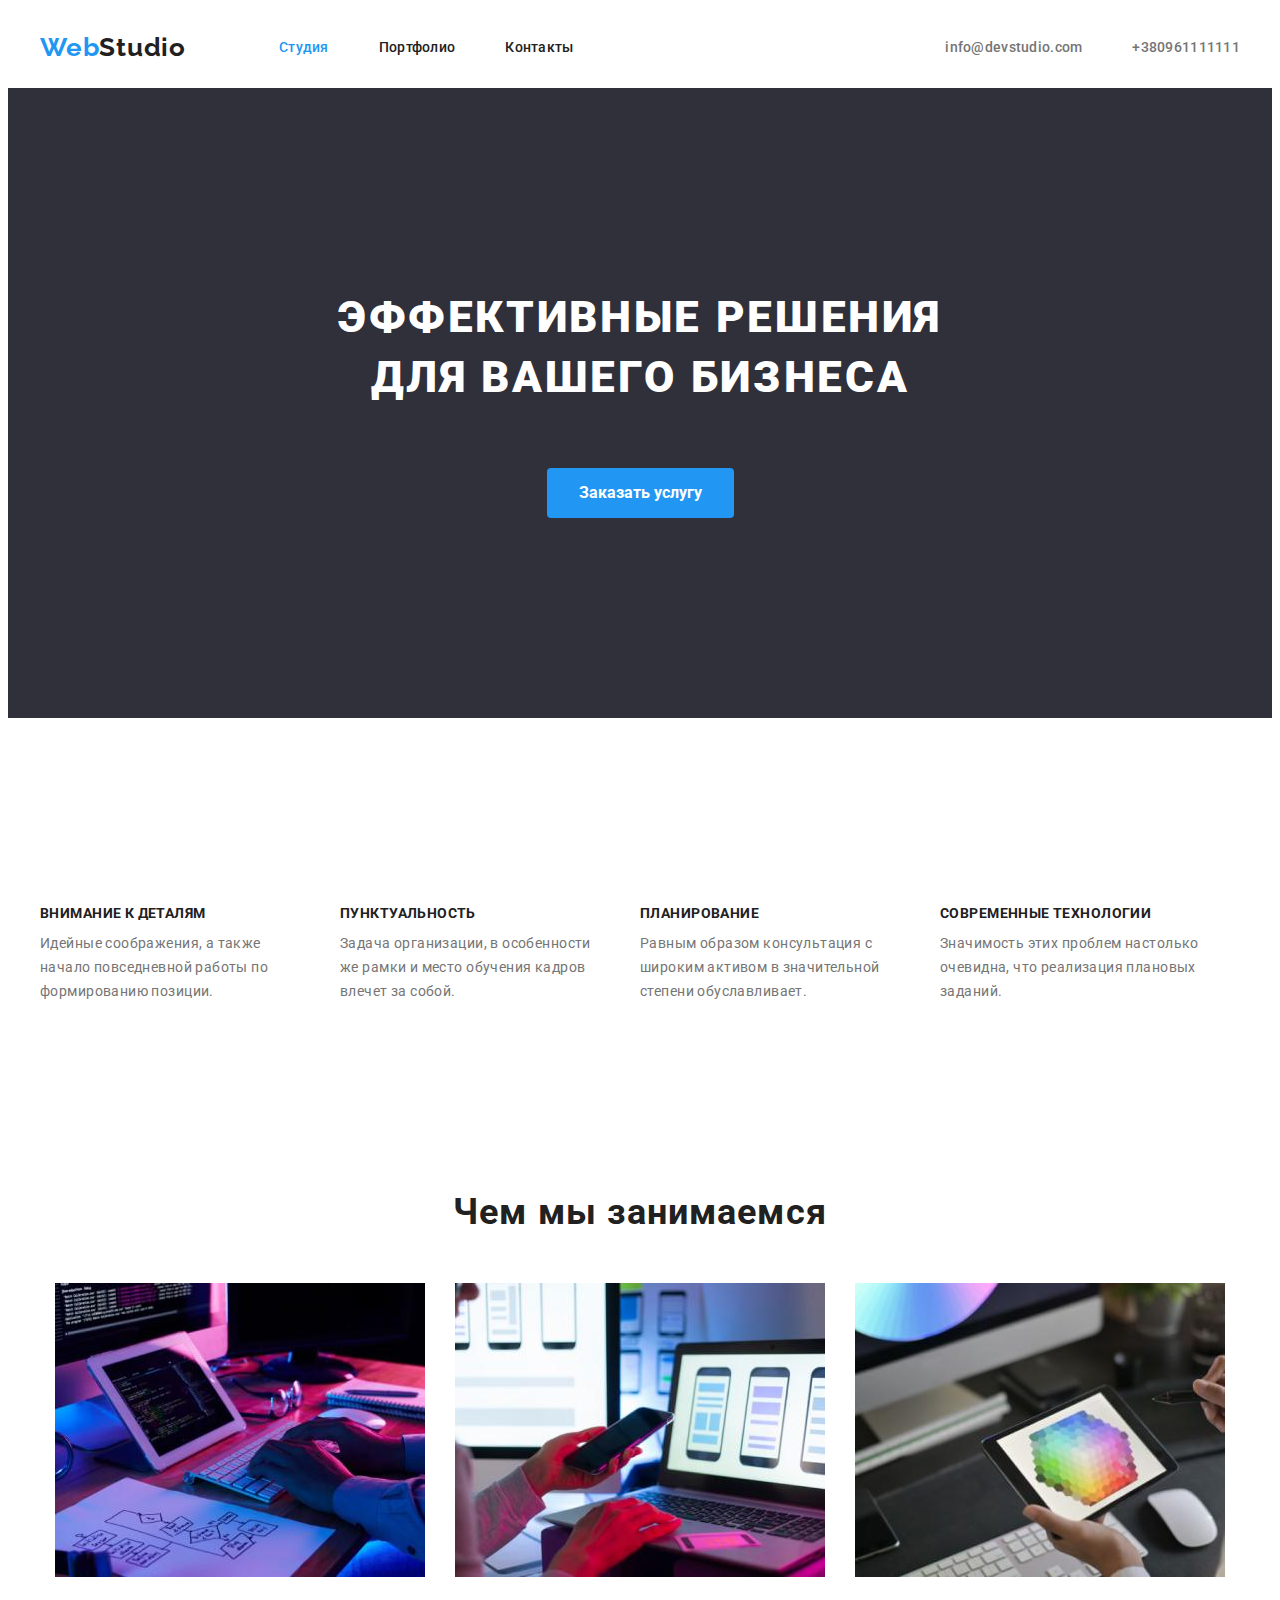
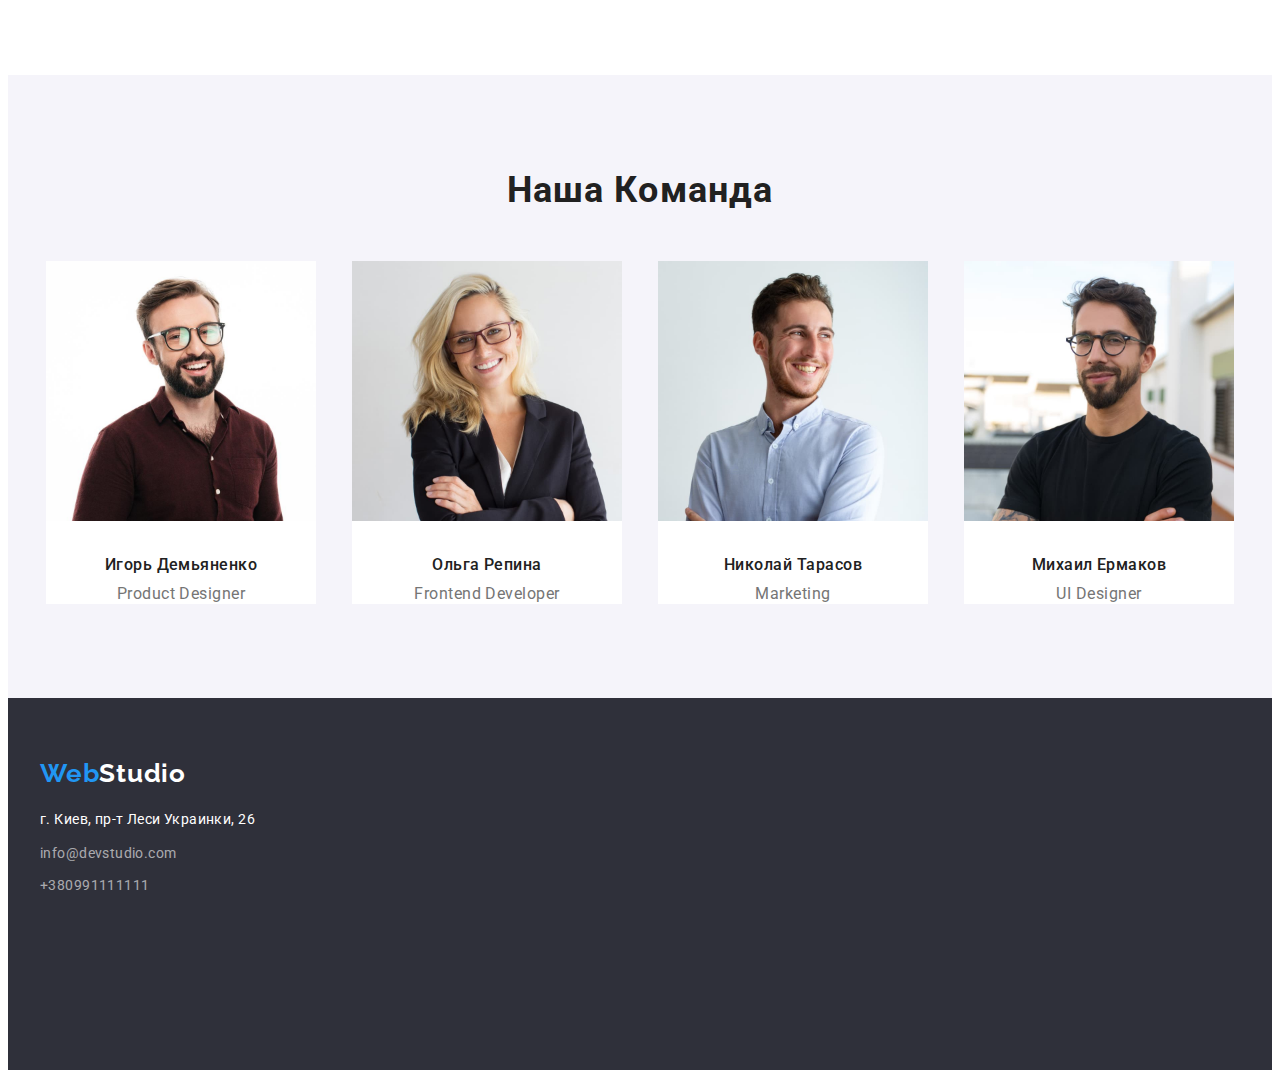
==== commit 166a4ba4: "Update index.html" ====
--- a/index.html
+++ b/index.html
@@ -36,15 +36,15 @@
         </ul>
         </div>
     </header>
-<main>
-        <section class="Hero">
-            <div class="hero-container">
+<main>    
+        <section class="hero-section">  
+            <div class="hero-container container">
                 <h1 class="hero-title">Эффективные решения для вашего бизнеса</h1>
                 <button class="hero-btn" type="button">Заказать услугу</button>
             </div>
         </section>
         <section class="after-hero">
-            <div class="after-hero-container">
+            <div class="after-hero container">
             <h2 style="display: none;">Lorem, ipsum dolor sit amet consectetur adipisicing elit. Libero quae ullam
                 ratione aperiam
                 aliquid distinctio tenetur consequuntur consectetur, beatae illo nam, dolore iure inventore mollitia
@@ -94,7 +94,7 @@
             </ul>
             </div>
         </section>
-        <section>
+        <section class="command">
             <div class="title-command container">
             <h2 class="visually-title">Наша Команда</h2>
             <ul class="command-list list">
--- a/css/styles.css
+++ b/css/styles.css
@@ -6,6 +6,7 @@
   --accent-color: #2196f3;
   --backgraund-hero-color: #2f303a;
   --hero-btn-backgraund-active: #188ce8;
+  --backgraund-command: #f5f4fa;
 }
 p,
 h1,
@@ -33,6 +34,12 @@
 .link {
   text-decoration: none;
 }
+
+body {
+  font-family: 'Roboto', sans-serif;
+  background-color: var(--primary-title-color);
+  color: var(--first-text-color);
+}
 /*----------------------------- Button--------------------------------- */
 .button:focus,
 .button:hover {
@@ -53,6 +60,10 @@
 }
 
 /*---------Header------------------- */
+.header {
+  border-color: rgba(236, 236, 236, 1);
+  border-width: 1px;
+}
 
 .container {
   width: 1200px;
@@ -74,7 +85,7 @@
   display: flex;
 }
 
-.nav-item {
+.nav-link {
   display: block;
   padding-top: 32px;
   padding-bottom: 32px;
@@ -111,18 +122,15 @@
   margin-right: auto;
   margin: 0 auto 0 auto;
   display: flex;
+}
+.header-mail,
+.header-tel {
+  display: flex;
   padding-top: 32px;
   padding-bottom: 32px;
 }
-
 .contact-menu .contact-item + .contact-item {
   margin-left: 50px;
-}
-
-body {
-  font-family: 'Roboto', sans-serif;
-  background-color: var(--primary-title-color);
-  color: var(--first-text-color);
 }
 
 .current.nav-link {
@@ -170,12 +178,23 @@
 
 /* ---------------Hero--------------------*/
 
-.hero-container {
-  width: 1600px;
-  text-align: center;
+.hero-section {
+  text-align: center;
+  padding-top: 200px;
+  padding-bottom: 200px;
+  background-color: var(--backgraund-hero-color);
+}
+
+.hero-title {
   margin: 0 auto;
-  height: 600px;
-  background: var(--backgraund-hero-color);
+  margin-bottom: 30px;
+  width: 696px;
+  font-weight: 900;
+  font-size: 44px;
+  line-height: 1.36;
+  letter-spacing: 0.06em;
+  color: var(--primary-title-color);
+  text-transform: uppercase;
 }
 
 .hero-btn {
@@ -187,10 +206,13 @@
   font-family: inherit;
   border-radius: 4px;
   border: 0;
+  padding: 10px 32px;
+  margin-top: 30px;
 }
 
 .hero-btn:focus,
 .hero-btn:hover {
+  cursor: pointer;
   color: var(--primary-title-color);
   background-color: var(--hero-btn-backgraund-active);
 }
@@ -198,48 +220,34 @@
 /* ------------------after-hero------------------------- */
 
 .after-hero {
-  width: 1200px;
-  padding-left: 15px;
-  padding-right: 15px;
+  padding-top: 94px;
+  padding-bottom: 94px;
   text-align: left;
-  margin: 0 auto;
 }
 
 .hero-list {
   display: flex;
-  margin-top: 94px;
-  margin: 0 auto 0 auto;
+}
+
+.hero-item {
+  width: 270px;
 }
 
 .hero-list .hero-item + .hero-item {
   margin-left: 30px;
 }
 
-.hero-title {
-  padding-top: 200px;
-  padding-bottom: 40px;
-  margin: auto;
-  width: 696px;
-  font-weight: 900;
-  font-size: 44px;
-  line-height: 1.36;
-  letter-spacing: 0.06em;
-  color: var(--primary-title-color);
-}
-
 .pre-title {
-  /* padding-right: 30px; */
-  margin-top: 94px;
   font-weight: bold;
   font-size: 14px;
   line-height: 1.14;
   letter-spacing: 0.03em;
+  text-transform: uppercase;
   color: var(--first-text-color);
 }
 
 .after-title {
-  margin-top: 10px;
-  /* padding-right: 30px; */
+  padding-top: 10px;
   font-weight: normal;
   font-size: 14px;
   line-height: 1.71;
@@ -248,9 +256,15 @@
 }
 
 /*--------------------------section vissualy--------------------------------*/
+.visually {
+  padding-top: 0px;
+  padding-bottom: 94px;
+}
+
 .visually-title {
-  padding-top: 94px;
-  padding-bottom: 50px;
+  text-align: center;
+  height: 42px;
+  margin-bottom: 50px;
 }
 
 .gallery-list {
@@ -263,7 +277,7 @@
   margin: 0 auto;
 }
 
-.gallery-list .gallery-item + .gallery-item {
+.gallery-item .gallery-item + .gallery-item {
   margin-left: 30px;
 }
 
@@ -273,7 +287,11 @@
 }
 
 /* ---------------------command-list----------------------------------------- */
-
+.command {
+  padding-top: 94px;
+  padding-bottom: 94px;
+  background-color: var(--backgraund-command);
+}
 .command-list {
   display: flex;
 }
@@ -284,6 +302,7 @@
 .command-item {
   align-items: center;
   margin: 0 auto;
+  background-color: var(--primary-title-color);
 }
 
 .command-link {
@@ -299,8 +318,8 @@
   color: var(--first-text-color);
 }
 .command-name {
-  padding-top: 30px;
-  padding-bottom: 10px;
+  margin-top: 30px;
+  margin-bottom: 10px;
   font-weight: 500;
   font-size: 16px;
   line-height: 1.19;
@@ -310,7 +329,6 @@
 }
 
 .command-profession {
-  padding-bottom: 94px;
   font-weight: normal;
   font-size: 16px;
   line-height: 1.19;
@@ -334,7 +352,6 @@
 }
 
 .logo-footer {
-  margin-top: 60px;
   margin-bottom: 20px;
   font-family: Raleway;
   font-weight: 700;
@@ -356,7 +373,7 @@
 }
 
 .footer-map {
-  padding-bottom: 9px;
+  margin-bottom: 9px;
   font-weight: normal;
   font-size: 14px;
   line-height: 1.71;
@@ -365,7 +382,7 @@
 }
 
 .footer-mail {
-  padding-bottom: 9px;
+  margin-bottom: 9px;
   font-weight: normal;
   font-size: 14px;
   line-height: 24px;
@@ -374,7 +391,6 @@
 }
 
 .footer-tel {
-  padding-bottom: 60px;
   font-weight: normal;
   font-size: 14px;
   line-height: 1.71;
@@ -398,6 +414,8 @@
 }
 
 .footer {
+  padding-top: 60px;
+  padding-bottom: 60px;
   height: 252px;
   background-color: var(--backgraund-hero-color);
 }
@@ -426,6 +444,12 @@
   flex-basis: calc((100%-3 * 30px) / 3);
   margin-left: 30px;
   margin-right: -30px;
+}
+
+.menu-list {
+  cursor: pointer;
+  border-bottom: rgba(238, 238, 238, 1);
+  border-radius: 1px;
 }
 
 .menu-title {
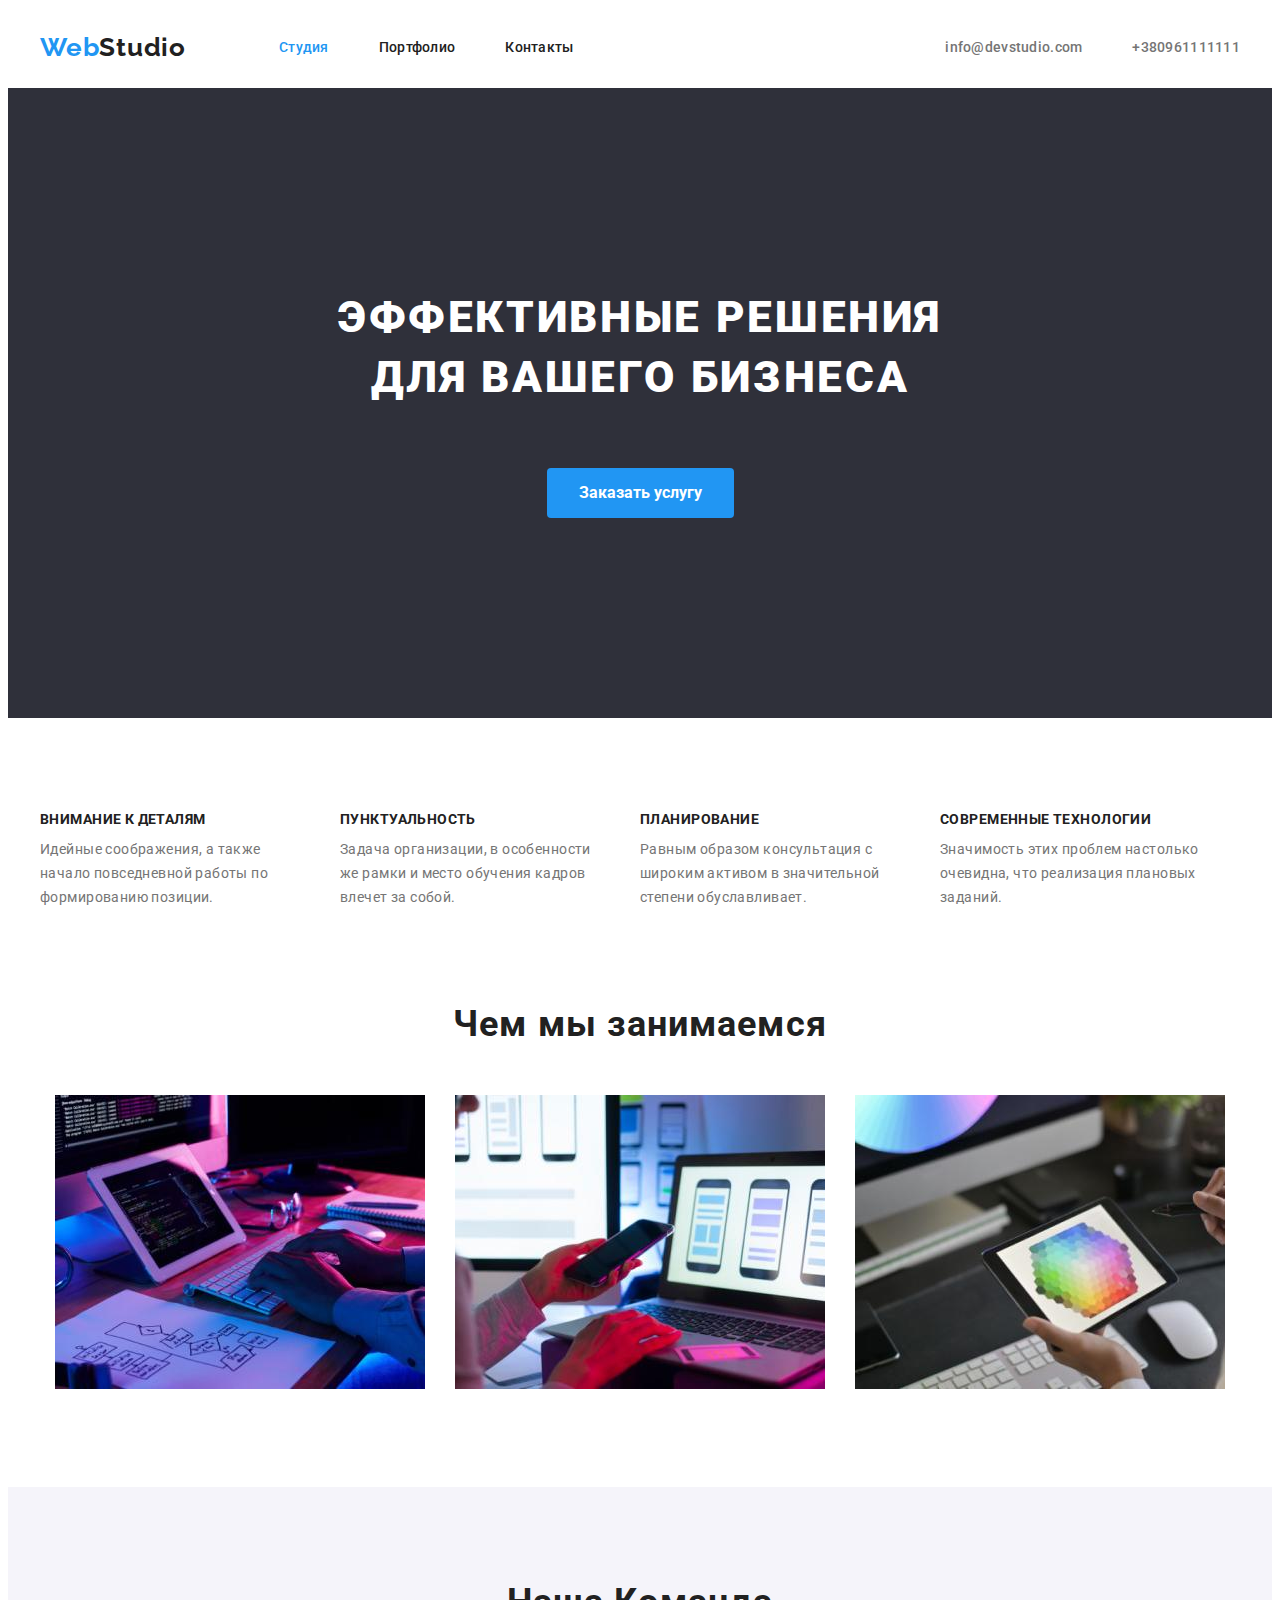
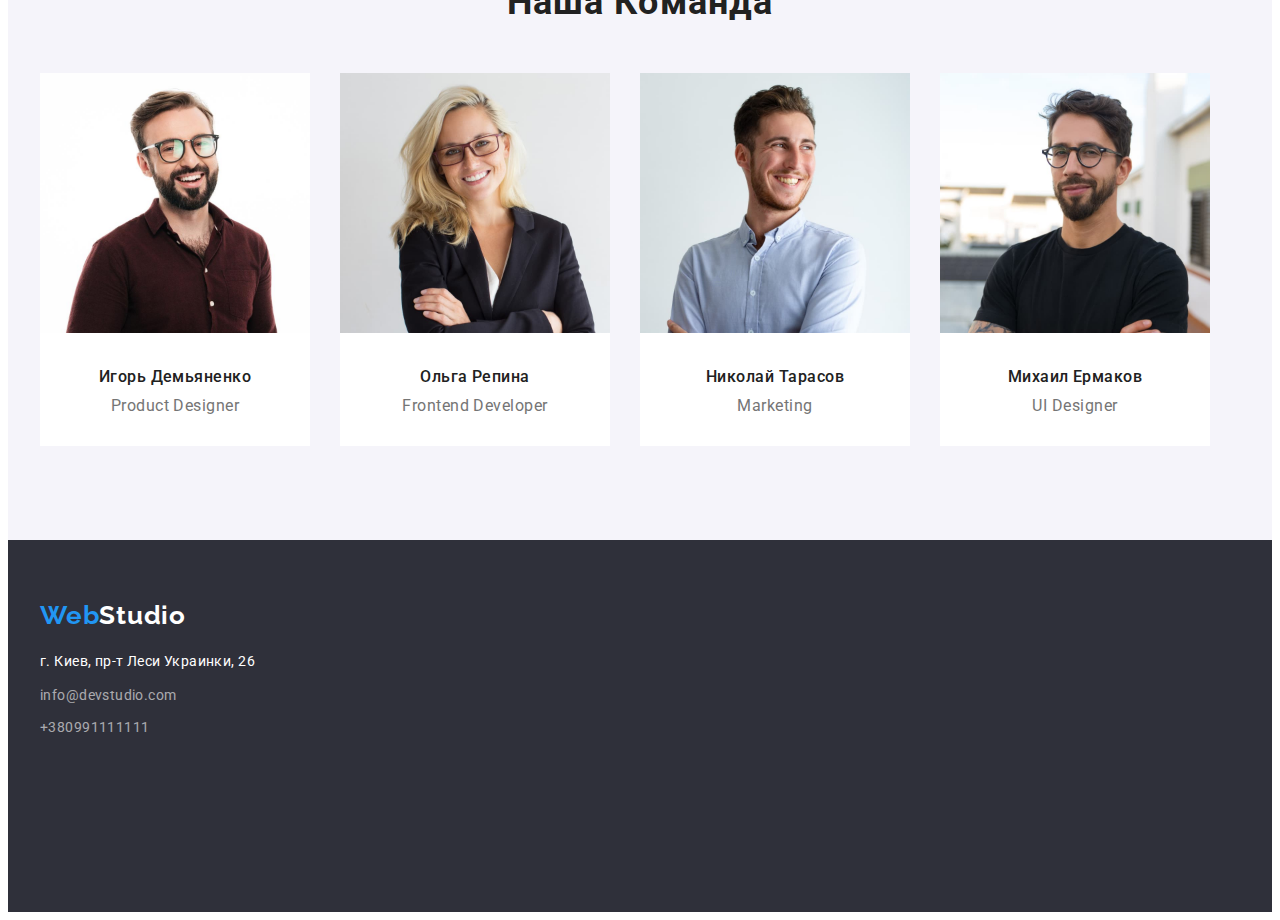
==== commit bebbc039: "Update index.html" ====
--- a/index.html
+++ b/index.html
@@ -44,7 +44,7 @@
             </div>
         </section>
         <section class="after-hero">
-            <div class="after-hero container">
+            <div class="after-hero-container container">
             <h2 style="display: none;">Lorem, ipsum dolor sit amet consectetur adipisicing elit. Libero quae ullam
                 ratione aperiam
                 aliquid distinctio tenetur consequuntur consectetur, beatae illo nam, dolore iure inventore mollitia
--- a/css/styles.css
+++ b/css/styles.css
@@ -48,6 +48,7 @@
 }
 
 .btn-portfolio {
+  padding: 6px 22px;
   font-weight: 500;
   font-size: 16px;
   line-height: 1.625;
@@ -301,7 +302,8 @@
 
 .command-item {
   align-items: center;
-  margin: 0 auto;
+  padding-top: 0px;
+  padding-bottom: 30px;
   background-color: var(--primary-title-color);
 }
 
@@ -427,35 +429,46 @@
   margin-left: 30px;
 }
 
+.portfolio {
+  padding-top: 94px;
+  padding-bottom: 94px;
+}
 .menu-button {
   display: flex;
   justify-content: center;
-  margin-top: 94px;
-  margin-bottom: 56px;
 }
 
 .main-menu {
+  margin-top: 56px;
   display: flex;
   flex-wrap: wrap;
-  margin-bottom: 94px;
+  margin-left: -30px;
+  margin-bottom: -30px;
 }
 
 .menu-list {
-  flex-basis: calc((100%-3 * 30px) / 3);
-  margin-left: 30px;
-  margin-right: -30px;
+  /* flex-basis: calc((100%-3 * 30px) / 3); */
+  flex-basis: calc(100% / 3 - 30px);
+  margin-left: 30px;
+  margin-bottom: 30px;
 }
 
 .menu-list {
   cursor: pointer;
-  border-bottom: rgba(238, 238, 238, 1);
-  border-radius: 1px;
+  border-bottom: solid 1px;
+  border-color: rgba(238, 238, 238, 1);
+  padding-top: 0px;
+  padding-bottom: 20px;
+}
+
+.menu-list:not(:first-child) {
+  margin-left: 30px;
 }
 
 .menu-title {
-  padding-left: 24px;
-  padding-top: 20px;
-  padding-bottom: 4px;
+  margin-left: 24px;
+  margin-top: 20px;
+  margin-bottom: 4px;
   font-weight: bold;
   font-size: 18px;
   line-height: 2;
@@ -465,7 +478,6 @@
 
 .menu-subtitle {
   margin-left: 24px;
-  margin-bottom: 20px;
   font-weight: normal;
   font-size: 16px;
   line-height: 1.88;
